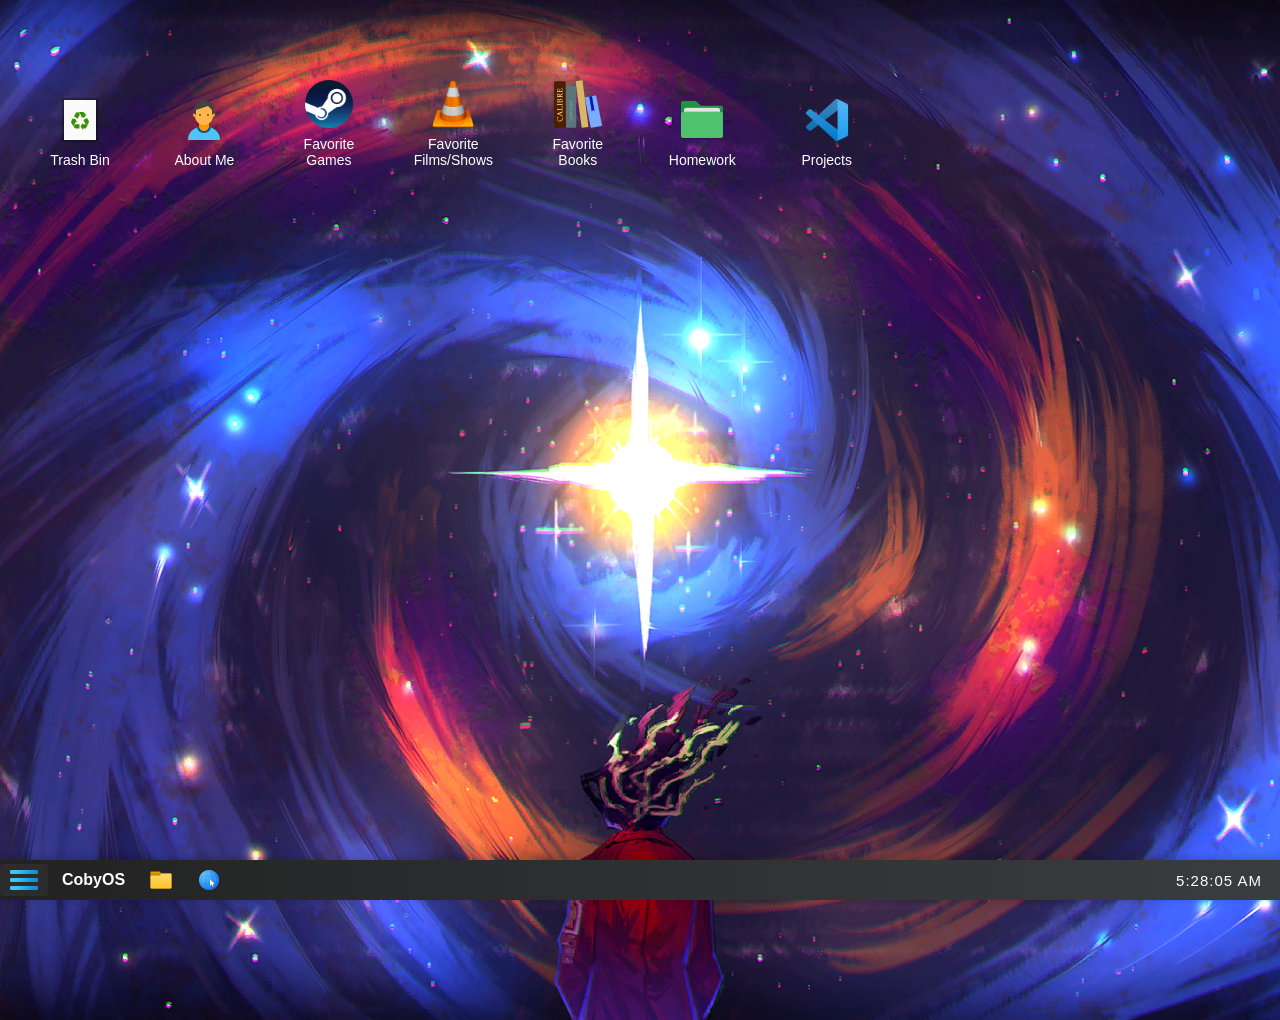
==== index.html @ eeb23872 "Added more text, and the ability to make new windows from text in the existing windows for showing s" ====
<!DOCTYPE html>
<html lang="en">
    <head>
        <meta charset="UTF-8">
        <title>CobyOS - All About Me</title>
        <link rel="stylesheet" href="style.css">
    </head>
    <body>
        <div id="taskbar">
            <div class="taskbar-left">
                <button class="menu-btn" title="Menu">
                    <img src="images/menu.png" alt="Menu" style="vertical-align:middle;">
                </button>
                <span class="taskbar-title">CobyOS</span>
                <span class="taskbar-icon" title="Files">
                    <img src="images/folder-invoices.png" alt="Files">
                </span>
                <span class="taskbar-icon" title="Browser">
                    <img src="images/internet.png" alt="Browser">
                </span>
            </div>
            <div class="taskbar-right">
                <span id="clock"></span>
            </div>
        </div>

        <div id="desktop">

            <!-- DESKTOP APPS/ICONS  -->
            <div id="desktop-icons">

                <div class="desktop-icon" data-app="trashBin">
                    <img src="images/appIcons/trash.svg" alt="Trash Bin">
                    <span>Trash Bin</span>
                </div>
                
                <div class="desktop-icon" data-app="aboutMe">
                    <img src="images/appIcons/user.png" alt="About Me">
                    <span>About Me</span>
                </div>

                <div class="desktop-icon" data-app="favoriteGames">
                    <img src="images/appIcons/steam.png" alt="Favorite Games">
                    <span>Favorite Games</span>
                </div>

                <div class="desktop-icon" data-app="favoriteFilms">
                    <img src="images/appIcons/vlc.png" alt="Favorite Films">
                    <span>Favorite Films/Shows</span>
                </div>

                <div class="desktop-icon" data-app="favoriteBooks">
                    <img src="images/appIcons/calibre.svg" alt="Favorite Books">
                    <span>Favorite Books</span>
                </div>

                <div class="desktop-icon" data-app="homework">
                    <img src="images/appIcons/folder.png" alt="Homework">
                    <span>Homework</span>
                </div>

                <div class="desktop-icon" data-app="projects">
                    <img src="images/appIcons/vscode.png" alt="Projects">
                    <span>Projects</span>
                </div>
            </div>

            <!-- WINDOWS OPENED BY APPS -->
            <div class="windows-container">
                <div class="window" id="aboutMeWindow" style="display:none;">
                    <div class="window-title">About Me <button class="window-close" title="Close">&times;</button></div>
                    <div class="window-content"> 
                        <h2>Coby</h2>
                        <p>Hello everyone, my name is Coby, and this is a website I made that is styled      like an operating system.</p>
                        <ul>
                            <li>Hobbies: Gaming, Reading, Anime, Programming, making stuff</li>
                            <li>I am majoring in computer engineering. I hope to work on VLSI system architecture</li>
                            <li>Fun Fact: I love playing fighting games</li>
                        </ul>
                    </div>
                </div>

                <div class="window" id="favoriteGamesWindow" style="display:none;">
                    <div class="window-title">Favorite Games <button class="window-close" title="Close">&times;</button></div>
                    <div class="window-content">
                        <h2>Games</h2>
                        <p>I enjoy playing a variety of video games across different genres. My favorite genre</p>
                        <ul>
                            <li><span class="popup-link" data-window="persona">Persona 5 Royal</span></li>
                            <li><span class="popup-link" data-window="pikmin">Pikmin</span></li>
                            <li><span class="popup-link" data-window="smash">Super Smash Bros. Ultimate</span></li>
                            <li><span class="popup-link" data-window="limbus">Limbus Company</span></li>
                            <li><span class="popup-link" data-window="guiltyGear">Guilty Gear -Strive- </span></li>
                            <li><span class="popup-link" data-window="terraria">Terraria</span></li>
                            <li><span class="popup-link" data-window="slay">Slay the Princess</span></li>
                            <li><span class="popup-link" data-window="danganronpa">Danganronpa</span></li>
                            <li><span class="popup-link" data-window="risk">Risk of Rain</span></li>
                            <li><span class="popup-link" data-window="fireEmblem">Fire Emblem: Awakening</span></   li>
                        </ul>
                    </div>
                </div>

                <div class="window" id="favoriteBooksWindow" style="display:none;">
                    <div class="window-title">Favorite Books <button class="window-close" title="Close">&times;</button></div>
                    <div class="window-content">
                        <h2>Books</h2>
                        <p>I like to read classical literature and Japanese light novels (English translated).</p>
                        <ul>
                            <li>No Longer Human by Osamu Dazai</li>
                            <li>The Metamorphosis by Franz Kafka</li>
                            <li>Wuthering Heights by Emily Bronte</li>
                            <li>The Evolution of Calpurnia Tate</li>
                            <li>The Melancholy of Haruhi Suzumiya </li>
                            <li>Sherlock Holmes by Sir Conan Arthur Doyle</li>
                        </ul>
                    </div>
                </div>

                <div class="window" id="favoriteFilmsWindow" style="display:none;">
                    <div class="window-title">Favorite Films/Shows <button class="window-close" title="Close">&times;</button></div>
                    <div class="window-content">
                        <h2>Films/Shows</h2>

                        <h3>Anime</h3>
                        <ul>
                            <li><span class="popup-link" data-window="nisekoi">Nisekoi: False Love</span></li>
                            <li><span class="popup-link" data-window="codeGeass">Code Geass</span></li>
                            <li><span class="popup-link" data-window="silentVoice">A Silent Voice</span></li>
                            <li><span class="popup-link" data-window="haruhi">The Melancholy of Haruhi Suzumiya</span></li>
                            <li><span class="popup-link" data-window="march">March comes in like a lion</span></li>
                            <li><span class="popup-link" data-window="mobPsycho">Mob Psycho 100</span></li>
                            <li><span class="popup-link" data-window="attackOnTitan">Attack on Titan</span></li>
                            <li><span class="popup-link" data-window="saikiK">The Disastrous Life of Saiki K.</span></li>
                            <li><span class="popup-link" data-window="steinsGate">Steins;Gate</span></li>
                        </ul>

                        <h3>Shows</h3>
                        <ul>
                            <li><span class="popup-link" data-window="breakingBad">Breaking Bad</span></li>
                            <li><span class="popup-link" data-window="betterCallSaul">Better Call Saul</span></li>
                            <li><span class="popup-link" data-window="ninjago">Ninjago</span></li>
                        </ul>

                        <h3>Movies</h3>
                        <ul>
                            <li><span class="popup-link" data-window="backToTheFuture">Back to the Future</span></li>
                            <li><span class="popup-link" data-window="theTrumanShow">The Truman Show</span></li>
                            <li><span class="popup-link" data-window="oldboy">Oldboy</span></li>
                            <li><span class="popup-link" data-window="ipMan">Ip Man</span></li>
                            <li><span class="popup-link" data-window="whiplash">Whiplash</span></li>
                            <li><span class="popup-link" data-window="superman2025">Superman (2025)</span></li>
                            <li><span class="popup-link" data-window="theBatman2022">The Batman (2022)</span></li>
                            <li><span class="popup-link" data-window="theLEGOmovie">The LEGO Movie</span></li>
                            <li><span class="popup-link" data-window="everythingEverywhere">Everything, Everywhere, All At Once</span></li>
                        </ul>



                    </div>
                </div>

                <div class="window" id="homeworkWindow" style="display:none;">
                    <div class="window-title">Homework <button class="window-close" title="Close">&times;</button></div>
                    <div class="window-content">
                        <h2>Competitions</h2>
                        <ul>
                            <h3>SkillsUSA</h3>
                            <li>Engineering Technology Design </li>
                            <li>Programming</li>
                            <li>Emblem Ceremony</li>
                    
                            <h3>Business Professionals of America</h3>
                            <li>Network Design Team</li>
                        </ul>
                </div>
            </div>

            <!-- REFERENCE WINDOWS - WINDOW IN WINDOWS -------- -->

            </div>

            <div id="referenceWindows">
                <div class="window" id="persona" style="display:none;">
                    <div class="window-title">Persona 5 Royal <button class="window-close" title="Close">&times;</button></div>
                    <div class="window-content">
                        <img src="images/references/games/persona.gif" alt="Persona 5 Royal" style="width:100%;">
                        <!-- Or embed a video: -->
                        <!-- <iframe width="100%" height="250" src="https://www.youtube.com/embed/2uq34TeWEdQ" frameborder="0" allowfullscreen></iframe> -->
            </div>

        <script src="script.js"></script>
    </body>
</html>
---- style.css ----
body {
    margin: 0;
    background: #222;
    font-family: 'Segoe UI', Tahoma, Geneva, Verdana, sans-serif;
}

#taskbar {
    background: linear-gradient(90deg, #222 0%, #3a3d40 100%);
    color: #fff;
    position: fixed;
    bottom: 0;
    left: 0;
    right: 0;
    height: 40px;
    display: flex;
    justify-content: space-between;
    align-items: center;
    box-shadow: 0 -2px 8px rgba(0,0,0,0.2);
    z-index: 2000;
    font-family: 'Segoe UI', Tahoma, Geneva, Verdana, sans-serif;
}

.taskbar-left {
    display: flex;
    align-items: center;
    gap: 8px;
    height: 100%;
}

.menu-btn {
    background: #2c2c2c;
    border: none;
    border-radius: 4px;
    padding: 4px 8px;
    margin-right: 6px;
    cursor: pointer;
    transition: background 0.2s;
    height: 32px;
    display: flex;
    align-items: center;
}
.menu-btn:hover {
    background: #444;
}

.taskbar-title {
    font-weight: bold;
    font-size: 16px;
    margin-right: 12px;
}

.taskbar-icon {
    display: flex;
    align-items: center;
    margin-right: 8px;
    cursor: pointer;
    border-radius: 4px;
    padding: 2px 4px;
    transition: background 0.2s;
}
.taskbar-icon:hover {
    background: #444;
}

.taskbar-right {
    margin-right: 18px;
    font-size: 15px;
    letter-spacing: 1px;
}

#desktop {
    position: relative;
    padding: 60px 20px 60px 20px;
    min-height: 100vh;
    background: url('images/wallpaper.png') center center/cover no-repeat, linear-gradient(135deg, #3a3d40 0%, #232526 100%);
}

.desktop-icon {
    display: inline-block;
    text-align: center;
    width: 80px;
    margin: 20px;
    cursor: pointer;
}

.desktop-icon img {
    width: 48px;
    height: 48px;
}

.desktop-icon span {
    color: #fff;
    font-size: 14px;
    margin-top: 4px;
    display: block;
}

.window {
    position: absolute;
    top: 120px;
    left: 120px;
    background: #fff;
    border-radius: 8px;
    box-shadow: 0 4px 16px rgba(0,0,0,0.2);
    width: 400px;
    overflow: hidden;
    z-index: 10;
}

.window-title {
    background: #f6fa17;
    color: #1a1919;
    padding: 10px;
    font-weight: bold;
    cursor: move;
    user-select: none;
    display: flex;
    justify-content: space-between;
    align-items: center;
}

.window-close {
    background: transparent;
    border: none;
    color: #fff;
    font-size: 20px;
    cursor: pointer;
    margin-left: 10px;
    font-weight: bold;
    transition: color 0.2s;
}
.window-close:hover {
    color: #ff4c4c;
}

.window-content {
    padding: 20px;
}

.link-text, .popup-link {
  color: #000000;
  cursor: pointer;
}
.link-text:hover, .popup-link:hover {
  color: #0078d7;
}
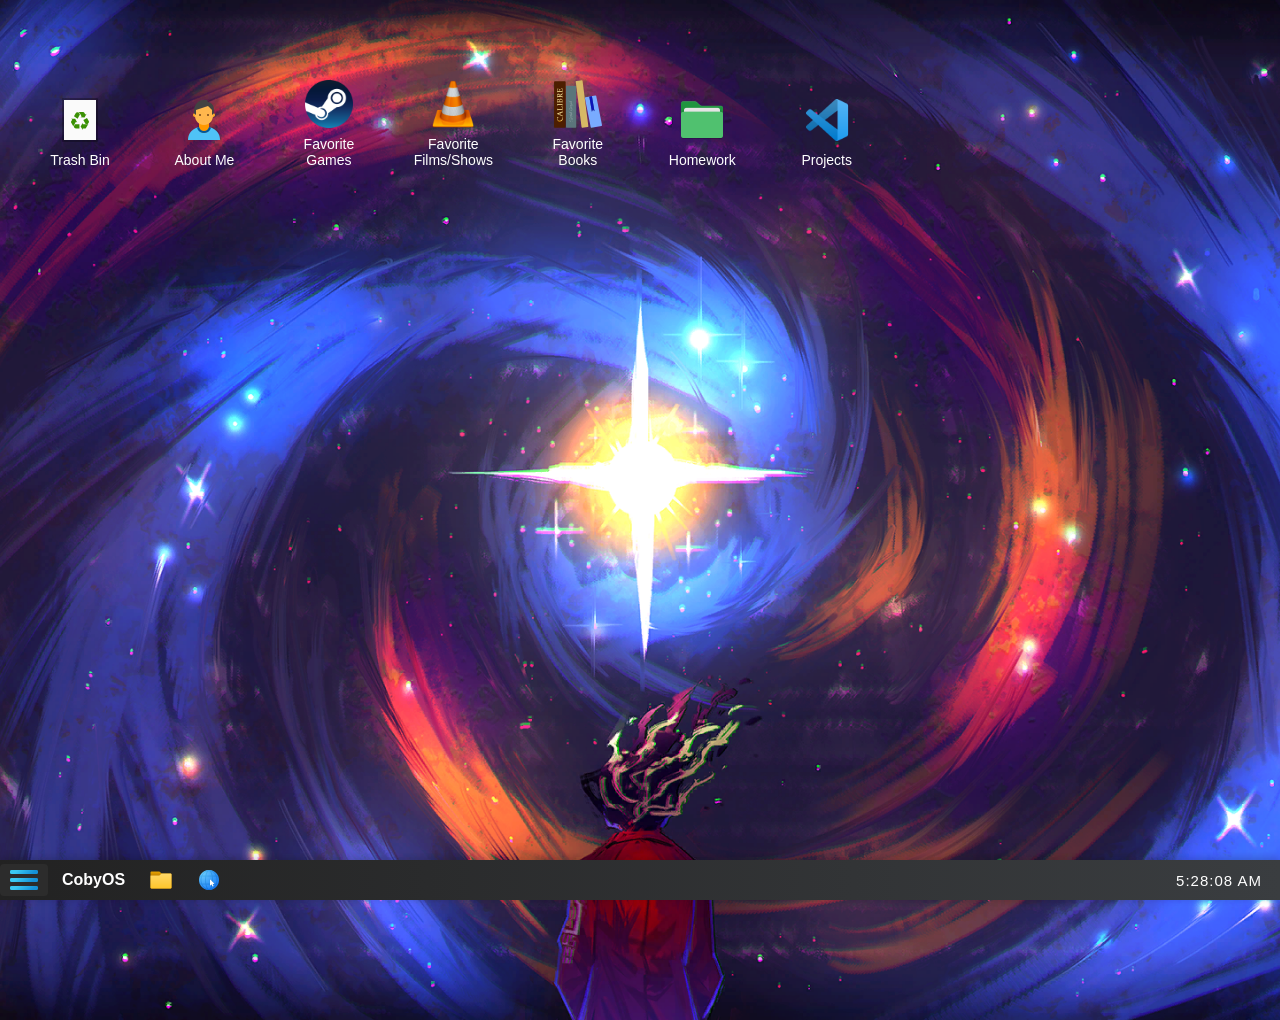
==== commit eb8062eb: "Added preview ability" ====
--- a/index.html
+++ b/index.html
@@ -1,193 +1,197 @@
-<!DOCTYPE html>
-<html lang="en">
-    <head>
-        <meta charset="UTF-8">
-        <title>CobyOS - All About Me</title>
-        <link rel="stylesheet" href="style.css">
-    </head>
-    <body>
-        <div id="taskbar">
-            <div class="taskbar-left">
-                <button class="menu-btn" title="Menu">
-                    <img src="images/menu.png" alt="Menu" style="vertical-align:middle;">
-                </button>
-                <span class="taskbar-title">CobyOS</span>
-                <span class="taskbar-icon" title="Files">
-                    <img src="images/folder-invoices.png" alt="Files">
-                </span>
-                <span class="taskbar-icon" title="Browser">
-                    <img src="images/internet.png" alt="Browser">
-                </span>
-            </div>
-            <div class="taskbar-right">
-                <span id="clock"></span>
-            </div>
-        </div>
-
-        <div id="desktop">
-
-            <!-- DESKTOP APPS/ICONS  -->
-            <div id="desktop-icons">
-
-                <div class="desktop-icon" data-app="trashBin">
-                    <img src="images/appIcons/trash.svg" alt="Trash Bin">
-                    <span>Trash Bin</span>
+    <!DOCTYPE html>
+    <html lang="en">
+        <head>
+            <meta charset="UTF-8">
+            <title>CobyOS - All About Me</title>
+            <link rel="stylesheet" href="style.css">
+        </head>
+        <body>
+            <div id="taskbar">
+                <div class="taskbar-left">
+                    <button class="menu-btn" title="Menu">
+                        <img src="images/appIcons/menu.png" alt="Menu" style="vertical-align:middle;">
+                    </button>
+                    <span class="taskbar-title">CobyOS</span>
+                    <span class="taskbar-icon" title="Files">
+                        <img src="images/appIcons/folder-invoices.png" alt="Files">
+                    </span>
+                    <span class="taskbar-icon" title="Browser">
+                        <img src="images/appIcons/internet.png" alt="Browser">
+                    </span>
                 </div>
-                
-                <div class="desktop-icon" data-app="aboutMe">
-                    <img src="images/appIcons/user.png" alt="About Me">
-                    <span>About Me</span>
-                </div>
-
-                <div class="desktop-icon" data-app="favoriteGames">
-                    <img src="images/appIcons/steam.png" alt="Favorite Games">
-                    <span>Favorite Games</span>
-                </div>
-
-                <div class="desktop-icon" data-app="favoriteFilms">
-                    <img src="images/appIcons/vlc.png" alt="Favorite Films">
-                    <span>Favorite Films/Shows</span>
-                </div>
-
-                <div class="desktop-icon" data-app="favoriteBooks">
-                    <img src="images/appIcons/calibre.svg" alt="Favorite Books">
-                    <span>Favorite Books</span>
-                </div>
-
-                <div class="desktop-icon" data-app="homework">
-                    <img src="images/appIcons/folder.png" alt="Homework">
-                    <span>Homework</span>
-                </div>
-
-                <div class="desktop-icon" data-app="projects">
-                    <img src="images/appIcons/vscode.png" alt="Projects">
-                    <span>Projects</span>
+                <div class="taskbar-right">
+                    <span id="clock"></span>
                 </div>
             </div>
 
-            <!-- WINDOWS OPENED BY APPS -->
-            <div class="windows-container">
-                <div class="window" id="aboutMeWindow" style="display:none;">
-                    <div class="window-title">About Me <button class="window-close" title="Close">&times;</button></div>
-                    <div class="window-content"> 
-                        <h2>Coby</h2>
-                        <p>Hello everyone, my name is Coby, and this is a website I made that is styled      like an operating system.</p>
-                        <ul>
-                            <li>Hobbies: Gaming, Reading, Anime, Programming, making stuff</li>
-                            <li>I am majoring in computer engineering. I hope to work on VLSI system architecture</li>
-                            <li>Fun Fact: I love playing fighting games</li>
-                        </ul>
+            <div id="desktop">
+
+                <!-- DESKTOP APPS/ICONS  -->
+                <div id="desktop-icons">
+
+                    <div class="desktop-icon" data-app="trashBin">
+                        <img src="images/appIcons/trash.svg" alt="Trash Bin">
+                        <span>Trash Bin</span>
+                    </div>
+                    
+                    <div class="desktop-icon" data-app="aboutMe">
+                        <img src="images/appIcons/user.png" alt="About Me">
+                        <span>About Me</span>
+                    </div>
+
+                    <div class="desktop-icon" data-app="favoriteGames">
+                        <img src="images/appIcons/steam.png" alt="Favorite Games">
+                        <span>Favorite Games</span>
+                    </div>
+
+                    <div class="desktop-icon" data-app="favoriteFilms">
+                        <img src="images/appIcons/vlc.png" alt="Favorite Films">
+                        <span>Favorite Films/Shows</span>
+                    </div>
+
+                    <div class="desktop-icon" data-app="favoriteBooks">
+                        <img src="images/appIcons/calibre.svg" alt="Favorite Books">
+                        <span>Favorite Books</span>
+                    </div>
+
+                    <div class="desktop-icon" data-app="homework">
+                        <img src="images/appIcons/folder.png" alt="Homework">
+                        <span>Homework</span>
+                    </div>
+
+                    <div class="desktop-icon" data-app="projects">
+                        <img src="images/appIcons/vscode.png" alt="Projects">
+                        <span>Projects</span>
                     </div>
                 </div>
 
-                <div class="window" id="favoriteGamesWindow" style="display:none;">
-                    <div class="window-title">Favorite Games <button class="window-close" title="Close">&times;</button></div>
-                    <div class="window-content">
-                        <h2>Games</h2>
-                        <p>I enjoy playing a variety of video games across different genres. My favorite genre</p>
-                        <ul>
-                            <li><span class="popup-link" data-window="persona">Persona 5 Royal</span></li>
-                            <li><span class="popup-link" data-window="pikmin">Pikmin</span></li>
-                            <li><span class="popup-link" data-window="smash">Super Smash Bros. Ultimate</span></li>
-                            <li><span class="popup-link" data-window="limbus">Limbus Company</span></li>
-                            <li><span class="popup-link" data-window="guiltyGear">Guilty Gear -Strive- </span></li>
-                            <li><span class="popup-link" data-window="terraria">Terraria</span></li>
-                            <li><span class="popup-link" data-window="slay">Slay the Princess</span></li>
-                            <li><span class="popup-link" data-window="danganronpa">Danganronpa</span></li>
-                            <li><span class="popup-link" data-window="risk">Risk of Rain</span></li>
-                            <li><span class="popup-link" data-window="fireEmblem">Fire Emblem: Awakening</span></   li>
-                        </ul>
+                <!-- WINDOWS OPENED BY APPS -->
+                <div class="windows-container">
+                    <div class="window" id="aboutMeWindow" style="display:none;">
+                        <div class="window-title">About Me <button class="window-close" title="Close">&times;</button></div>
+                        <div class="window-content"> 
+                            <h2>Coby</h2>
+                            <p>Hello everyone, my name is Coby, and this is a website I made that is styled like an operating system.</p>
+                            <ul>
+                                <li>Hobbies: Gaming, reading, anime, programming, drawing, learning new things</li>
+                                <li>I am majoring in computer engineering. I hope to work on VLSI system architecture</li>
+                                <li>Fun Fact: I love playing fighting games</li>
+                            </ul>
+                        </div>
+                    </div>
+
+                    <div class="window" id="favoriteGamesWindow" style="display:none;">
+                        <div class="window-title">Favorite Games <button class="window-close" title="Close">&times;</button></div>
+                        <div class="window-content">
+                            <h2>Games</h2>
+                            <p>I enjoy playing a variety of video games across different genres. My favorite type of games are fighting games.</p>
+                            <ul>
+                                <li><span class="preview-link" data-preview="images/references/persona.gif">Persona 5 Royal</span></li>
+                                <li><span class="preview-link" data-preview="images/references/pikmin.png">Pikmin</span></li>
+                                <li><span class="preview-link" data-preview="images/references/smash.png">Super Smash Bros. Ultimate</span></li>
+                                <li><span class="preview-link" data-preview="images/references/limbus.gif">Limbus Company</span></li>
+                                <li><span class="preview-link" data-preview="images/references/guiltygear.png">Guilty Gear -Strive- </span></li>
+                                <li><span class="preview-link" data-preview="images/references/terraria.png">Terraria</span></li>
+                                <li><span class="preview-link" data-preview="images/references/slay.png">Slay the Princess</span></li>
+                                <li><span class="preview-link" data-preview="images/references/danganronpa.png">Danganronpa</span></li>
+                                <li><span class="preview-link" data-preview="images/references/riskofrain.png">Risk of Rain</span></li>
+                                <li><span class="preview-link" data-preview="images/references/fireemblem.png">Fire Emblem: Awakening</span></li>
+                            </ul>
+                        </div>
+                    </div>
+                    <!-- Preview box for Persona 5 Royal (shown on hover) -->
+                    <div id="previewBox" style="display:none; position:absolute; z-index:9999; pointer-events:none;">
+                    <img id="previewImg" src="" alt="Preview" style="max-width:220px; max-height:220px;">
+                    </div>
+
+                    <div class="window" id="favoriteBooksWindow" style="display:none;">
+                        <div class="window-title">Favorite Books <button class="window-close" title="Close">&times;</button></div>
+                        <div class="window-content">
+                            <h2>Books</h2>
+                            <p>I like to read classical literature and Japanese light novels (English translated).</p>
+                            <ul>
+                                <li>No Longer Human by Osamu Dazai</li>
+                                <li>The Metamorphosis by Franz Kafka</li>
+                                <li>Wuthering Heights by Emily Bronte</li>
+                                <li>The Evolution of Calpurnia Tate</li>
+                                <li>The Melancholy of Haruhi Suzumiya </li>
+                                <li>Sherlock Holmes by Sir Conan Arthur Doyle</li>
+                            </ul>
+                        </div>
+                    </div>
+
+                    <div class="window" id="favoriteFilmsWindow" style="display:none;">
+                        <div class="window-title">Favorite Films/Shows <button class="window-close" title="Close">&times;</button></div>
+                        <div class="window-content">
+                            <h2>Films/Shows</h2>
+
+                            <h3>Anime</h3>
+                            <ul>
+                                <li><span class="preview-link" data-preview="images/reference/nisekoi.png">Nisekoi: False Love</span></li>
+                                <li><span class="preview-link" data-preview="images/reference/codeGeass.png">Code Geass</span></li>
+                                <li><span class="preview-link" data-preview="images/reference/silentVoice.png">A Silent Voice</span></li>
+                                <li><span class="preview-link" data-preview="images/reference/haruhi.png">The Melancholy of Haruhi Suzumiya</span></li>
+                                <li><span class="preview-link" data-preview="images/reference/march.png">March comes in like a lion</span></li>
+                                <li><span class="preview-link" data-preview="images/reference/mobPsycho.png">Mob Psycho 100</span></li>
+                                <li><span class="preview-link" data-preview="images/reference/aot.png">Attack on Titan</span></li>
+                                <li><span class="preview-link" data-preview="images/reference/saiki.png">The Disastrous Life of Saiki K.</span></li>
+                                <li><span class="preview-link" data-preview="images/reference/steins.png">Steins;Gate</span></li>
+                            </ul>
+
+                            <h3>Shows</h3>
+                            <ul>
+                                <li><span class="preview-link" data-preview="breakingBad">Breaking Bad</span></li>
+                                <li><span class="preview-link" data-preview="betterCallSaul">Better Call Saul</span></li>
+                                <li><span class="preview-link" data-preview="ninjago">Ninjago</span></li>
+                            </ul>
+
+                            <h3>Movies</h3>
+                            <ul>
+                                <li><span class="preview-link" data-preview="backToTheFuture">Back to the Future</span></li>
+                                <li><span class="preview-link" data-preview="theTrumanShow">The Truman Show</span></li>
+                                <li><span class="preview-link" data-preview="oldboy">Oldboy</span></li>
+                                <li><span class="preview-link" data-preview="ipMan">Ip Man</span></li>
+                                <li><span class="preview-link" data-preview="whiplash">Whiplash</span></li>
+                                <li><span class="preview-link" data-preview="superman2025">Superman (2025)</span></li>
+                                <li><span class="preview-link" data-preview="theBatman2022">The Batman (2022)</span></li>
+                                <li><span class="preview-link" data-preview="theLEGOmovie">The LEGO Movie</span></li>
+                                <li><span class="preview-link" data-preview="everythingEverywhere">Everything, Everywhere, All At Once</span></li>
+                            </ul>
+
+
+
+                        </div>
+                    </div>
+
+                    <div class="window" id="homeworkWindow" style="display:none;">
+                        <div class="window-title">Homework <button class="window-close" title="Close">&times;</button></div>
+                        <div class="window-content">
+                            <h2>Competitions</h2>
+                            <ul>
+                                <h3>SkillsUSA</h3>
+                                <li>Engineering Technology Design </li>
+                                <li>Programming</li>
+                                <li>Emblem Ceremony</li>
+                        
+                                <h3>Business Professionals of America</h3>
+                                <li>Network Design Team</li>
+                            </ul>
                     </div>
                 </div>
 
-                <div class="window" id="favoriteBooksWindow" style="display:none;">
-                    <div class="window-title">Favorite Books <button class="window-close" title="Close">&times;</button></div>
-                    <div class="window-content">
-                        <h2>Books</h2>
-                        <p>I like to read classical literature and Japanese light novels (English translated).</p>
-                        <ul>
-                            <li>No Longer Human by Osamu Dazai</li>
-                            <li>The Metamorphosis by Franz Kafka</li>
-                            <li>Wuthering Heights by Emily Bronte</li>
-                            <li>The Evolution of Calpurnia Tate</li>
-                            <li>The Melancholy of Haruhi Suzumiya </li>
-                            <li>Sherlock Holmes by Sir Conan Arthur Doyle</li>
-                        </ul>
-                    </div>
+                <!-- REFERENCE WINDOWS - WINDOW IN WINDOWS -------- -->
+
                 </div>
 
-                <div class="window" id="favoriteFilmsWindow" style="display:none;">
-                    <div class="window-title">Favorite Films/Shows <button class="window-close" title="Close">&times;</button></div>
-                    <div class="window-content">
-                        <h2>Films/Shows</h2>
-
-                        <h3>Anime</h3>
-                        <ul>
-                            <li><span class="popup-link" data-window="nisekoi">Nisekoi: False Love</span></li>
-                            <li><span class="popup-link" data-window="codeGeass">Code Geass</span></li>
-                            <li><span class="popup-link" data-window="silentVoice">A Silent Voice</span></li>
-                            <li><span class="popup-link" data-window="haruhi">The Melancholy of Haruhi Suzumiya</span></li>
-                            <li><span class="popup-link" data-window="march">March comes in like a lion</span></li>
-                            <li><span class="popup-link" data-window="mobPsycho">Mob Psycho 100</span></li>
-                            <li><span class="popup-link" data-window="attackOnTitan">Attack on Titan</span></li>
-                            <li><span class="popup-link" data-window="saikiK">The Disastrous Life of Saiki K.</span></li>
-                            <li><span class="popup-link" data-window="steinsGate">Steins;Gate</span></li>
-                        </ul>
-
-                        <h3>Shows</h3>
-                        <ul>
-                            <li><span class="popup-link" data-window="breakingBad">Breaking Bad</span></li>
-                            <li><span class="popup-link" data-window="betterCallSaul">Better Call Saul</span></li>
-                            <li><span class="popup-link" data-window="ninjago">Ninjago</span></li>
-                        </ul>
-
-                        <h3>Movies</h3>
-                        <ul>
-                            <li><span class="popup-link" data-window="backToTheFuture">Back to the Future</span></li>
-                            <li><span class="popup-link" data-window="theTrumanShow">The Truman Show</span></li>
-                            <li><span class="popup-link" data-window="oldboy">Oldboy</span></li>
-                            <li><span class="popup-link" data-window="ipMan">Ip Man</span></li>
-                            <li><span class="popup-link" data-window="whiplash">Whiplash</span></li>
-                            <li><span class="popup-link" data-window="superman2025">Superman (2025)</span></li>
-                            <li><span class="popup-link" data-window="theBatman2022">The Batman (2022)</span></li>
-                            <li><span class="popup-link" data-window="theLEGOmovie">The LEGO Movie</span></li>
-                            <li><span class="popup-link" data-window="everythingEverywhere">Everything, Everywhere, All At Once</span></li>
-                        </ul>
-
-
-
-                    </div>
+                <div id="referenceWindows">
+                    <div class="window" id="persona" style="display:none;">
+                        <div class="window-title">Persona 5 Royal <button class="window-close" title="Close">&times;</button></div>
+                        <div class="window-content">
+                            <img src="images/references/games/persona.gif" alt="Persona 5 Royal" style="width:100%;">
+                            <!-- Or embed a video: -->
+                            <!-- <iframe width="100%" height="250" src="https://www.youtube.com/embed/2uq34TeWEdQ" frameborder="0" allowfullscreen></iframe> -->
                 </div>
 
-                <div class="window" id="homeworkWindow" style="display:none;">
-                    <div class="window-title">Homework <button class="window-close" title="Close">&times;</button></div>
-                    <div class="window-content">
-                        <h2>Competitions</h2>
-                        <ul>
-                            <h3>SkillsUSA</h3>
-                            <li>Engineering Technology Design </li>
-                            <li>Programming</li>
-                            <li>Emblem Ceremony</li>
-                    
-                            <h3>Business Professionals of America</h3>
-                            <li>Network Design Team</li>
-                        </ul>
-                </div>
-            </div>
-
-            <!-- REFERENCE WINDOWS - WINDOW IN WINDOWS -------- -->
-
-            </div>
-
-            <div id="referenceWindows">
-                <div class="window" id="persona" style="display:none;">
-                    <div class="window-title">Persona 5 Royal <button class="window-close" title="Close">&times;</button></div>
-                    <div class="window-content">
-                        <img src="images/references/games/persona.gif" alt="Persona 5 Royal" style="width:100%;">
-                        <!-- Or embed a video: -->
-                        <!-- <iframe width="100%" height="250" src="https://www.youtube.com/embed/2uq34TeWEdQ" frameborder="0" allowfullscreen></iframe> -->
-            </div>
-
-        <script src="script.js"></script>
-    </body>
-</html>+            <script src="script.js"></script>
+        </body>
+    </html>
--- a/style.css
+++ b/style.css
@@ -143,4 +143,23 @@
 }
 .link-text:hover, .popup-link:hover {
   color: #0078d7;
+}
+
+.preview-link {
+  color: #000000;
+  cursor: pointer;
+}
+.preview-link:hover {
+  color: #0078d7;
+}
+
+#previewBox {
+  display: none;
+  position: absolute;
+  z-index: 9999;
+  pointer-events: none;
+  background: rgba(255,255,255,0.95);
+  border-radius: 8px;
+  box-shadow: 0 2px 8px rgba(0,0,0,0.2);
+  padding: 8px;
 }
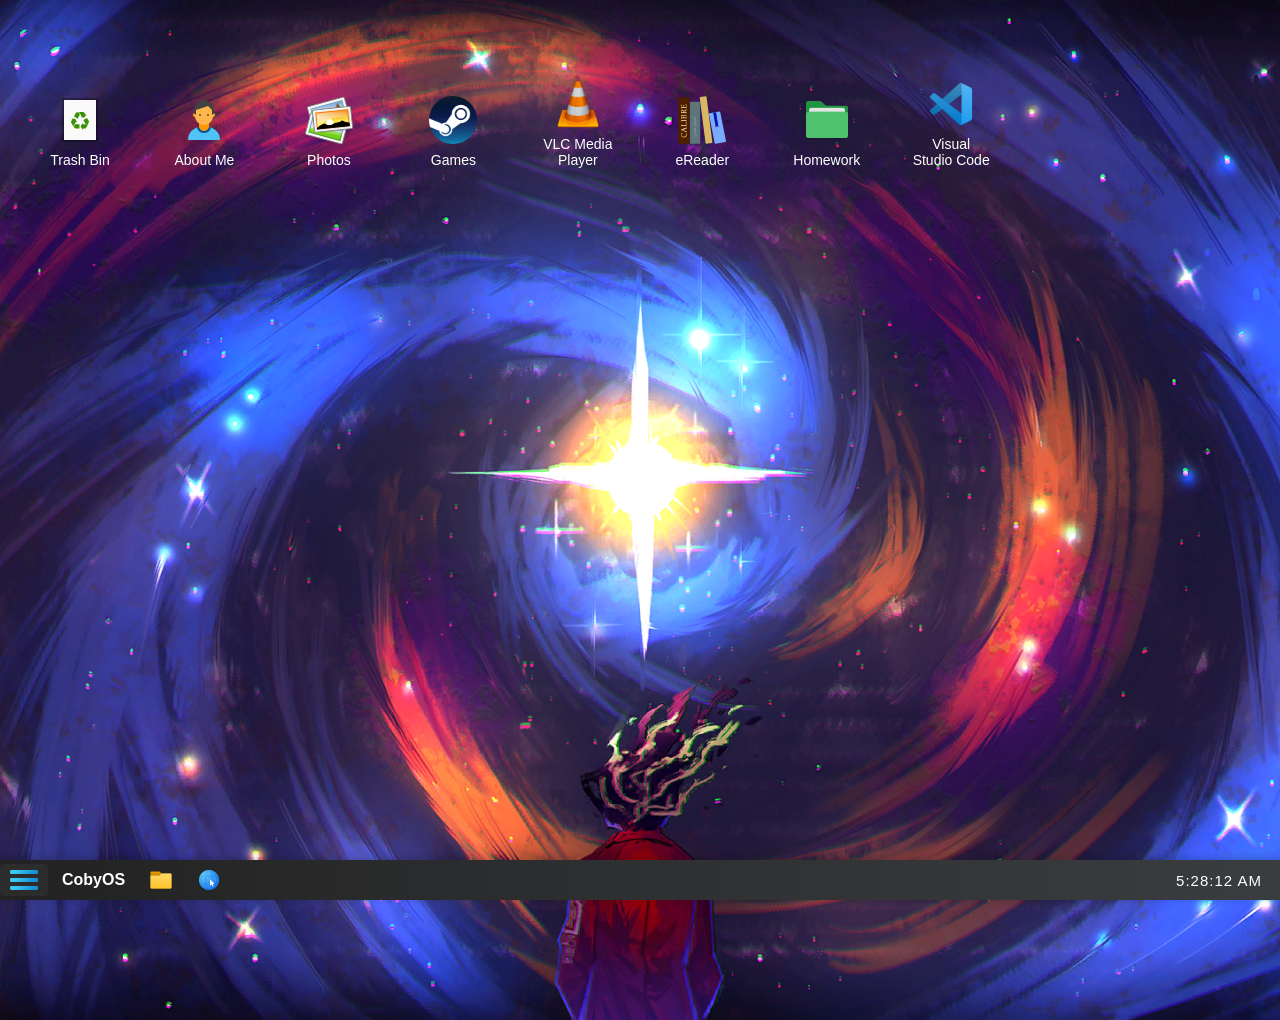
==== commit 4f18c2f9: "Added more iamges and previews" ====
--- a/index.html
+++ b/index.html
@@ -1,4 +1,4 @@
-    <!DOCTYPE html>
+<!DOCTYPE html>
     <html lang="en">
         <head>
             <meta charset="UTF-8">
@@ -39,19 +39,24 @@
                         <span>About Me</span>
                     </div>
 
+                    <div class="desktop-icon" data-app="photos">
+                        <img src="images/appIcons/photos.png" alt="Photos">
+                        <span>Photos</span>
+                    </div>
+
                     <div class="desktop-icon" data-app="favoriteGames">
                         <img src="images/appIcons/steam.png" alt="Favorite Games">
-                        <span>Favorite Games</span>
+                        <span>Games</span>
                     </div>
 
                     <div class="desktop-icon" data-app="favoriteFilms">
                         <img src="images/appIcons/vlc.png" alt="Favorite Films">
-                        <span>Favorite Films/Shows</span>
+                        <span>VLC Media Player</span>
                     </div>
 
                     <div class="desktop-icon" data-app="favoriteBooks">
                         <img src="images/appIcons/calibre.svg" alt="Favorite Books">
-                        <span>Favorite Books</span>
+                        <span>eReader</span>
                     </div>
 
                     <div class="desktop-icon" data-app="homework">
@@ -60,8 +65,8 @@
                     </div>
 
                     <div class="desktop-icon" data-app="projects">
-                        <img src="images/appIcons/vscode.png" alt="Projects">
-                        <span>Projects</span>
+                        <img src="images/appIcons/vscode.png" alt="Visual Studio Code">
+                        <span>Visual Studio Code</span>
                     </div>
                 </div>
 
@@ -74,28 +79,50 @@
                             <p>Hello everyone, my name is Coby, and this is a website I made that is styled like an operating system.</p>
                             <ul>
                                 <li>Hobbies: Gaming, reading, anime, programming, drawing, learning new things</li>
-                                <li>I am majoring in computer engineering. I hope to work on VLSI system architecture</li>
+                                <li>I am majoring in computer engineering. I hope to become a VLSI engineer to optimize hardware for performance and efficiency.</li>
                                 <li>Fun Fact: I love playing fighting games</li>
                             </ul>
                         </div>
                     </div>
 
+                    <div class="window" id="photosWindow" style="display:none;">
+                        <div class="window-title">Photos <button class="window-close" title="Close">&times;</button></div>
+                        <div class="window-content"> 
+                            <h2>Photos</h2>
+                            <p>This is a collection of my favorite photos.</p>
+                            <ul>
+                                <img src="images\gallery\1.png" alt="Photo 1">
+                                <li><img src="images/references/photo2.jpg" alt="Photo 2"></li>
+                                <li><img src="images/references/photo3.jpg" alt="Photo 3"></li>
+                                <li><img src="images/references/photo4.jpg" alt="Photo 4"></li>
+                                <li><img src="images/references/photo5.jpg" alt="Photo 5"></li>
+                            </ul>
+                        </div>
+                    </div>
+
                     <div class="window" id="favoriteGamesWindow" style="display:none;">
-                        <div class="window-title">Favorite Games <button class="window-close" title="Close">&times;</button></div>
-                        <div class="window-content">
-                            <h2>Games</h2>
+                        <div class="window-title">Games <button class="window-close" title="Close">&times;</button></div>
+                        <div class="window-content">
+                            <h2>Favorite Games</h2>
                             <p>I enjoy playing a variety of video games across different genres. My favorite type of games are fighting games.</p>
                             <ul>
                                 <li><span class="preview-link" data-preview="images/references/persona.gif">Persona 5 Royal</span></li>
                                 <li><span class="preview-link" data-preview="images/references/pikmin.png">Pikmin</span></li>
                                 <li><span class="preview-link" data-preview="images/references/smash.png">Super Smash Bros. Ultimate</span></li>
                                 <li><span class="preview-link" data-preview="images/references/limbus.gif">Limbus Company</span></li>
-                                <li><span class="preview-link" data-preview="images/references/guiltygear.png">Guilty Gear -Strive- </span></li>
-                                <li><span class="preview-link" data-preview="images/references/terraria.png">Terraria</span></li>
-                                <li><span class="preview-link" data-preview="images/references/slay.png">Slay the Princess</span></li>
+                                <li><span class="preview-link" data-preview="images/references/ggst.gif">Guilty Gear -Strive- </span></li>
+                                <li><span class="preview-link" data-preview="images/references/terraria.gif">Terraria</span></li>
                                 <li><span class="preview-link" data-preview="images/references/danganronpa.png">Danganronpa</span></li>
-                                <li><span class="preview-link" data-preview="images/references/riskofrain.png">Risk of Rain</span></li>
-                                <li><span class="preview-link" data-preview="images/references/fireemblem.png">Fire Emblem: Awakening</span></li>
+                                <li><span class="preview-link" data-preview="images/references/riskofrain.gif">Risk of Rain</span></li>
+                                <li><span class="preview-link" data-preview="images/references/FE.png">Fire Emblem: Awakening</span></li>
+                                <li><span class="preview-link" data-preview="images/references/hitman.png">Hitman</span></li>
+                            </ul>
+                            <h2>Other Games</h2>
+                            <ul>
+                                <li><span class="preview-link" data-preview="images/references/valorant.png">Valorant</span></li>
+                                <li><span class="preview-link" data-preview="images/references/mh.png">Monster Hunter</span></li>
+                                <li><span class="preview-link" data-preview="images/references/yugioh.png">Yu-gi-oh!</span></li>
+                                <li><span class="preview-link" data-preview="images/references/peggle.gif">Peggle</span></li>
                             </ul>
                         </div>
                     </div>
@@ -105,7 +132,7 @@
                     </div>
 
                     <div class="window" id="favoriteBooksWindow" style="display:none;">
-                        <div class="window-title">Favorite Books <button class="window-close" title="Close">&times;</button></div>
+                        <div class="window-title">Calibre eReader <button class="window-close" title="Close">&times;</button></div>
                         <div class="window-content">
                             <h2>Books</h2>
                             <p>I like to read classical literature and Japanese light novels (English translated).</p>
@@ -113,17 +140,17 @@
                                 <li>No Longer Human by Osamu Dazai</li>
                                 <li>The Metamorphosis by Franz Kafka</li>
                                 <li>Wuthering Heights by Emily Bronte</li>
-                                <li>The Evolution of Calpurnia Tate</li>
-                                <li>The Melancholy of Haruhi Suzumiya </li>
+                                <li>The Evolution of Calpurnia Tate by Jacqueline Kelly</li>
+                                <li>The Melancholy of Haruhi Suzumiya by Nagaru Tanigawa</li>
                                 <li>Sherlock Holmes by Sir Conan Arthur Doyle</li>
                             </ul>
                         </div>
                     </div>
 
                     <div class="window" id="favoriteFilmsWindow" style="display:none;">
-                        <div class="window-title">Favorite Films/Shows <button class="window-close" title="Close">&times;</button></div>
-                        <div class="window-content">
-                            <h2>Films/Shows</h2>
+                        <div class="window-title">VLC Media Player <button class="window-close" title="Close">&times;</button></div>
+                        <div class="window-content">
+                            <h2>Favorite Films and TV</h2>
 
                             <h3>Anime</h3>
                             <ul>
@@ -140,22 +167,23 @@
 
                             <h3>Shows</h3>
                             <ul>
-                                <li><span class="preview-link" data-preview="breakingBad">Breaking Bad</span></li>
-                                <li><span class="preview-link" data-preview="betterCallSaul">Better Call Saul</span></li>
-                                <li><span class="preview-link" data-preview="ninjago">Ninjago</span></li>
+                                <li><span class="preview-link" data-preview="images/reference/breakingBad.png">Breaking Bad</span></li>
+                                <li><span class="preview-link" data-preview="images/reference/bcs.png">Better Call Saul</span></li>
+                                <li><span class="preview-link" data-preview="images/reference/witcher.png">The Witcher</span></li>
+                                <li><span class="preview-link" data-preview="images/reference/ninjago.png">Ninjago</span></li>
                             </ul>
 
                             <h3>Movies</h3>
                             <ul>
-                                <li><span class="preview-link" data-preview="backToTheFuture">Back to the Future</span></li>
-                                <li><span class="preview-link" data-preview="theTrumanShow">The Truman Show</span></li>
-                                <li><span class="preview-link" data-preview="oldboy">Oldboy</span></li>
-                                <li><span class="preview-link" data-preview="ipMan">Ip Man</span></li>
-                                <li><span class="preview-link" data-preview="whiplash">Whiplash</span></li>
-                                <li><span class="preview-link" data-preview="superman2025">Superman (2025)</span></li>
-                                <li><span class="preview-link" data-preview="theBatman2022">The Batman (2022)</span></li>
-                                <li><span class="preview-link" data-preview="theLEGOmovie">The LEGO Movie</span></li>
-                                <li><span class="preview-link" data-preview="everythingEverywhere">Everything, Everywhere, All At Once</span></li>
+                                <li><span class="preview-link" data-preview="images/reference/backToTheFuture.png   ">Back to the Future</span></li>
+                                <li><span class="preview-link" data-preview="images/reference/trumanShow.png">The Truman Show</span></li>
+                                <li><span class="preview-link" data-preview="images/reference/oldboy.png">Oldboy</span></li>
+                                <li><span class="preview-link" data-preview="images/reference/ipMan.png">Ip Man</span></li>
+                                <li><span class="preview-link" data-preview="images/reference/whiplash.png">Whiplash</span></li>
+                                <li><span class="preview-link" data-preview="images/reference/superman.png">Superman (2025)</span></li>
+                                <li><span class="preview-link" data-preview="images/reference/batman.png">The Batman (2022)</span></li>
+                                <li><span class="preview-link" data-preview="images/reference/theLEGOmovie.png">The LEGO Movie</span></li>
+                                <li><span class="preview-link" data-preview="images/reference/everything.png">Everything, Everywhere, All At Once</span></li>
                             </ul>
 
 
@@ -168,29 +196,58 @@
                         <div class="window-content">
                             <h2>Competitions</h2>
                             <ul>
-                                <h3>SkillsUSA</h3>
-                                <li>Engineering Technology Design </li>
+                                <h3><a href="https://www.skillsusa.org/" class="preview-link" data-preview="images/references/skillsusa.png" target="_blank">SkillsUSA</a></h3>
+                                <li>Engineering Technology Design</li>
                                 <li>Programming</li>
                                 <li>Emblem Ceremony</li>
-                        
-                                <h3>Business Professionals of America</h3>
+                                <h3><a href="https://www.bpa.org/" class="preview-link" data-preview="images/references/bpa.png" target="_blank">Business Professionals of America</a></h3>
                                 <li>Network Design Team</li>
-                            </ul>
-                    </div>
-                </div>
-
+                                <li>Python Programming</li>
+                                <h3>Other</h3>
+                                <li>BEST Robotics</li>
+                                <li>Lockheed Martin CodeQuest</li>
+                                <li>AFA Cyberpatriot</li>
+                            </ul>
+                            <h2>Clubs</h2>
+                            <ul>
+                                
+                                <li>National Honor Society</li>
+                                <li>eSports Club
+                                    <ul>
+                                        <li>Super Smash Bros. Ultimate</li>
+                                        <li>Marvel Rivals</li>
+                                    </ul>
+                                </li>
+
+
+                            </ul>
+                        </div>
+                    </div>
+
+                    <div class="window" id="projectsWindow" style="display:none;">
+                        <div class="window-title">Visual Studio Code <button class="window-close" title="Close">&times;</button></div>
+                        <div class="window-content">
+                            <h2>Projects</h2>
+                            <ul>
+                                <li><a href="doc/electrojan.pdf" target="_blank" class="preview-link" data-preview="images/references/electrojan.png">Electrojan</a></li>
+                                <li><a href="doc/kaiser.pdf" target="_blank" class="preview-link" data-preview="images/references/kaiserPoliceRobot.png">Kaiser Police Robot</a></li>
+                                <li><a href="https://github.com/CobyNguyen/Arduino-UNO-Weather-Monitor" target="_blank"  class="preview-link" data-preview="images/references/arduinoWeatherMonitor.png">Arduino Weather Monitor</a></li>
+                            </ul>
+                        </div>
+                    </div>
+
+
+                </div>
+             
                 <!-- REFERENCE WINDOWS - WINDOW IN WINDOWS -------- -->
 
-                </div>
-
-                <div id="referenceWindows">
-                    <div class="window" id="persona" style="display:none;">
-                        <div class="window-title">Persona 5 Royal <button class="window-close" title="Close">&times;</button></div>
-                        <div class="window-content">
-                            <img src="images/references/games/persona.gif" alt="Persona 5 Royal" style="width:100%;">
-                            <!-- Or embed a video: -->
-                            <!-- <iframe width="100%" height="250" src="https://www.youtube.com/embed/2uq34TeWEdQ" frameborder="0" allowfullscreen></iframe> -->
-                </div>
+                <!-- <div id="referenceWindows">
+                    <div class="window" id="skillsUSA" style="display:none;">
+                        <div class="window-title">SkillsUSA <button class="window-close" title="Close">&times;</button></div>
+                        <div class="window-content">
+                            <img src="images/skillsusa.png" alt="SkillsUSA">
+                        </div>
+                    </div> -->
 
             <script src="script.js"></script>
         </body>
--- a/style.css
+++ b/style.css
@@ -1,8 +1,13 @@
+
+
 body {
     margin: 0;
     background: #222;
     font-family: 'Segoe UI', Tahoma, Geneva, Verdana, sans-serif;
+    overflow: hidden;
+    height: 100vh;
 }
+
 
 #taskbar {
     background: linear-gradient(90deg, #222 0%, #3a3d40 100%);
@@ -71,7 +76,8 @@
 #desktop {
     position: relative;
     padding: 60px 20px 60px 20px;
-    min-height: 100vh;
+    height: 100vh;
+    min-height: 0;
     background: url('images/wallpaper.png') center center/cover no-repeat, linear-gradient(135deg, #3a3d40 0%, #232526 100%);
 }
 
@@ -86,6 +92,10 @@
 .desktop-icon img {
     width: 48px;
     height: 48px;
+}
+
+.desktop-icon:hover {
+    background: #706f6f6e;
 }
 
 .desktop-icon span {
@@ -122,7 +132,7 @@
 .window-close {
     background: transparent;
     border: none;
-    color: #fff;
+    color: #a89d9d;
     font-size: 20px;
     cursor: pointer;
     margin-left: 10px;
@@ -150,7 +160,7 @@
   cursor: pointer;
 }
 .preview-link:hover {
-  color: #0078d7;
+  color: #4fc3f7;
 }
 
 #previewBox {
@@ -162,4 +172,22 @@
   border-radius: 8px;
   box-shadow: 0 2px 8px rgba(0,0,0,0.2);
   padding: 8px;
-}+}
+
+/* Make all links look/act like preview-link */
+a,
+a:visited {
+  color: #000000;
+  text-decoration: none;
+  cursor: pointer;
+}
+
+a:hover {
+  color: #4fc3f7; /* same as preview-link hover */
+}
+    
+/* remove focus outline when clicking or tabbing */
+a:focus,
+a:active {
+  outline: none;
+}
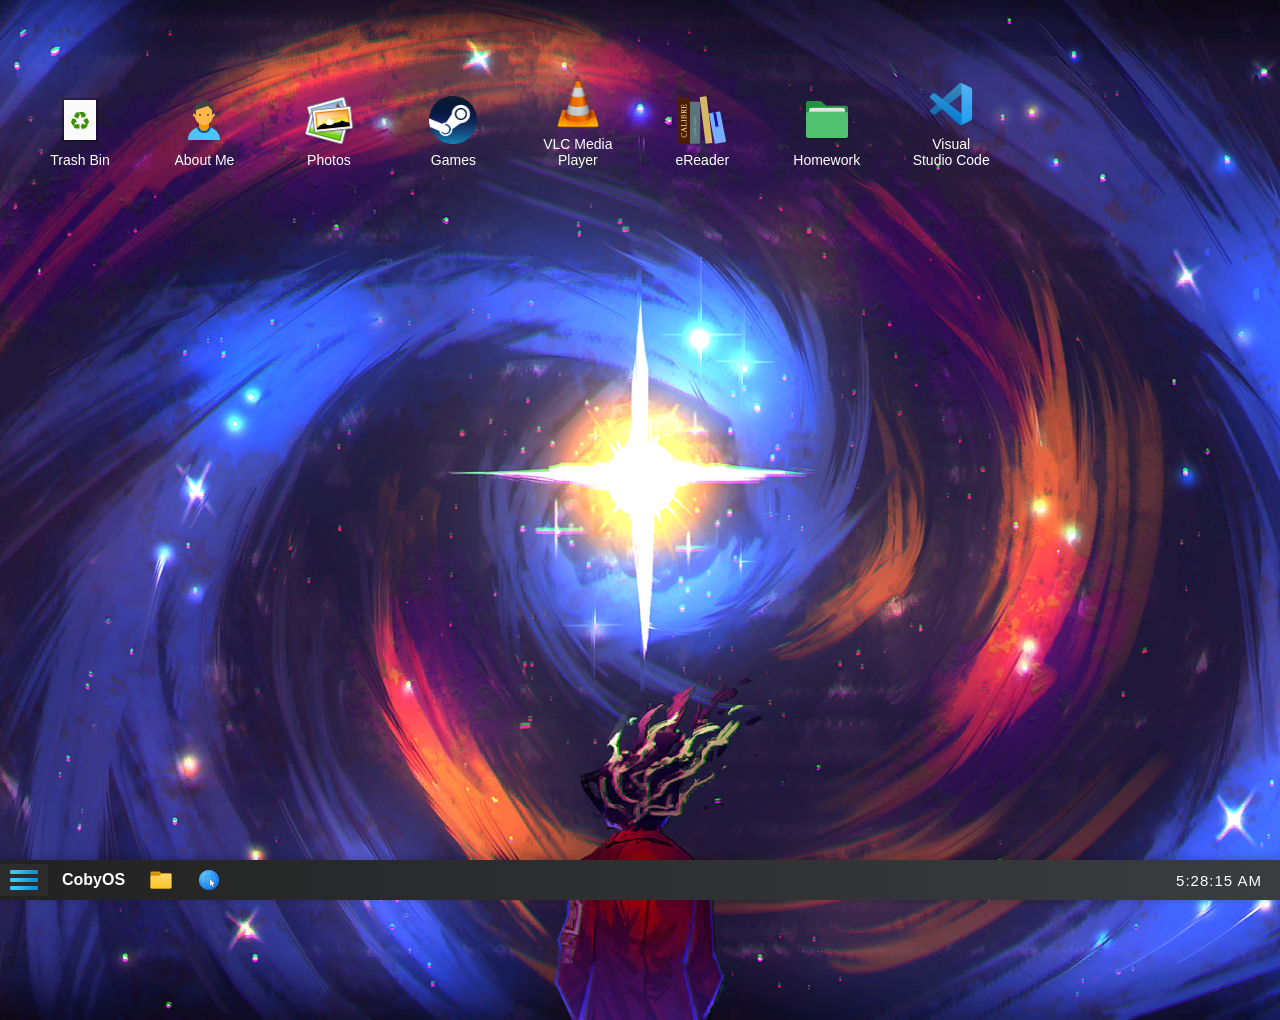
==== commit 67644a34: "Added photo album with working gallery" ====
--- a/index.html
+++ b/index.html
@@ -85,18 +85,27 @@
                         </div>
                     </div>
 
-                    <div class="window" id="photosWindow" style="display:none;">
+ <div class="window" id="photosWindow" style="display:none;">
                         <div class="window-title">Photos <button class="window-close" title="Close">&times;</button></div>
-                        <div class="window-content"> 
-                            <h2>Photos</h2>
-                            <p>This is a collection of my favorite photos.</p>
-                            <ul>
-                                <img src="images\gallery\1.png" alt="Photo 1">
-                                <li><img src="images/references/photo2.jpg" alt="Photo 2"></li>
-                                <li><img src="images/references/photo3.jpg" alt="Photo 3"></li>
-                                <li><img src="images/references/photo4.jpg" alt="Photo 4"></li>
-                                <li><img src="images/references/photo5.jpg" alt="Photo 5"></li>
-                            </ul>
+                        <div class="window-content">
+                            <h2>Gallery</h2>
+                            <div class="gallery-grid">
+                                <img src="images/gallery/1.png" alt="Photo 1">
+                                <img src="images/gallery/20240223_192907160_iOS.jpg" alt="Photo 2">
+                                <img src="images/gallery/20240514_111357950_iOS.jpg" alt="Photo 3">
+                                <img src="images/gallery/20241026_042245307_iOS.jpg" alt="Photo 4">
+                                <img src="images/gallery/20250127_145734683_iOS.jpg" alt="Photo 5">
+                                <img src="images/gallery/20250204_195940914_iOS.jpg" alt="Photo 6">
+                                <img src="images/gallery/20250323_012903578_iOS.jpg" alt="Photo 7">
+                                <img src="images/gallery/20250403_002822113_iOS.jpg" alt="Photo 8">
+                                <img src="images/gallery/20250717_232650638_iOS.jpg" alt="Photo 9">
+                                <img src="images/gallery/E3CEE772-6D3F-4CF2-8396-2312BF002158.JPG" alt="Photo 10">
+                                <img src="images/gallery/groupPhoto.JPEG" alt="Group Photo">
+                                <img src="images/gallery/IMG_0704.PNG" alt="Photo 11">
+                                <img src="images/gallery/Screenshot 2025-09-03 002830.png" alt="Screenshot 1">
+                                <img src="images/gallery/Screenshot 2025-09-03 002852.png" alt="Screenshot 2">
+                                <img src="images/gallery/Screenshot 2025-09-03 002956.png" alt="Screenshot 3">
+                            </div>
                         </div>
                     </div>
 
@@ -236,6 +245,9 @@
                         </div>
                     </div>
 
+                    <div id="imageModal" style="display:none; position:fixed; top:0; left:0; width:100vw; height:100vh; background:rgba(0,0,0,0.7); z-index:99999; justify-content:center; align-items:center;">
+                    <img id="modalImg" src="" alt="Large view" style="max-width:90vw; max-height:90vh; border-radius:12px; box-shadow:0 4px 32px rgba(0,0,0,0.4);">
+                    </div>
 
                 </div>
              
--- a/style.css
+++ b/style.css
@@ -1,5 +1,3 @@
-
-
 body {
     margin: 0;
     background: #222;
@@ -113,7 +111,12 @@
     border-radius: 8px;
     box-shadow: 0 4px 16px rgba(0,0,0,0.2);
     width: 400px;
-    overflow: hidden;
+    min-width: 320px;
+    min-height: 200px;
+    max-width: 90vw;
+    max-height: 80vh;
+    resize: both;
+    overflow: auto;
     z-index: 10;
 }
 
@@ -145,6 +148,8 @@
 
 .window-content {
     padding: 20px;
+    overflow: auto;
+    max-height: 60vh;
 }
 
 .link-text, .popup-link {
@@ -182,12 +187,42 @@
   cursor: pointer;
 }
 
-a:hover {
-  color: #4fc3f7; /* same as preview-link hover */
-}
-    
-/* remove focus outline when clicking or tabbing */
-a:focus,
-a:active {
-  outline: none;
-}
+
+.gallery-grid {
+    display: grid;
+    grid-template-columns: repeat(auto-fit, minmax(120px, 1fr));
+    gap: 12px;
+    padding: 8px 0;
+}
+.gallery-grid img {
+    width: 100%;
+    aspect-ratio: 4/3;
+    object-fit: cover;
+    border-radius: 8px;
+    box-shadow: 0 2px 8px rgba(0,0,0,0.12);
+    cursor: pointer;
+    transition: transform 0.2s, box-shadow 0.2s;
+    background: #eee;
+}
+.gallery-grid img:hover {
+    transform: scale(1.08);
+    box-shadow: 0 4px 16px rgba(0,0,0,0.18);
+    z-index: 2;
+}
+
+#imageModal {
+  display: none;
+  position: fixed;
+  top: 0; left: 0;
+  width: 100vw; height: 100vh;
+  background: rgba(0,0,0,0.7);
+  z-index: 99999;
+  justify-content: center;
+  align-items: center;
+}
+#imageModal img {
+  max-width: 90vw;
+  max-height: 90vh;
+  border-radius: 12px;
+  box-shadow: 0 4px 32px rgba(0,0,0,0.4);
+}
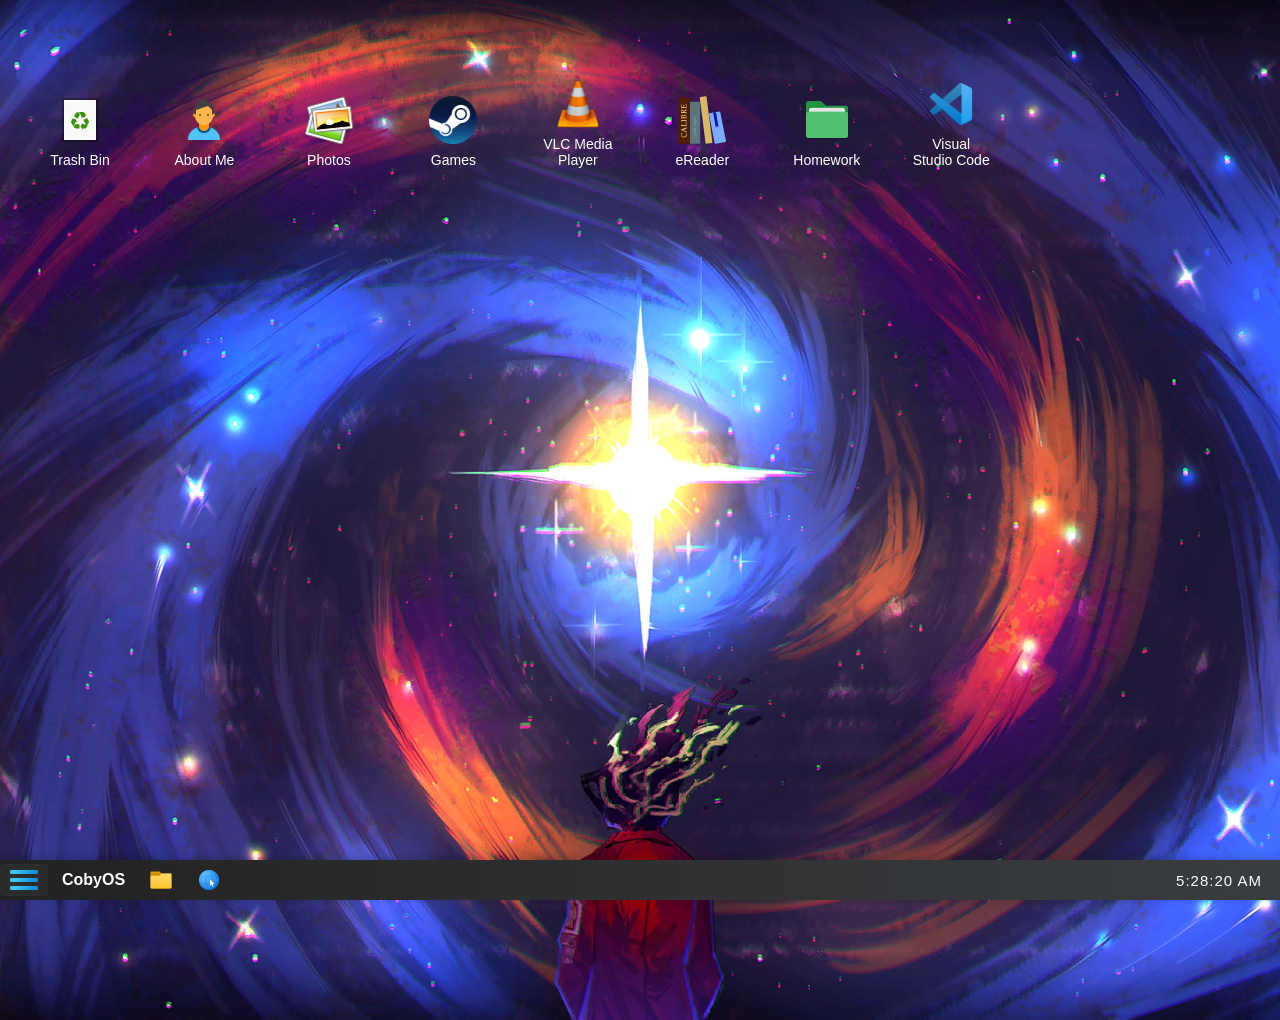
==== commit a21445a7: "Sorted the gallery" ====
--- a/index.html
+++ b/index.html
@@ -29,7 +29,7 @@
                 <!-- DESKTOP APPS/ICONS  -->
                 <div id="desktop-icons">
 
-                    <div class="desktop-icon" data-app="trashBin">
+                    <div class="desktop-icon" data-app="trash">
                         <img src="images/appIcons/trash.svg" alt="Trash Bin">
                         <span>Trash Bin</span>
                     </div>
@@ -85,26 +85,46 @@
                         </div>
                     </div>
 
- <div class="window" id="photosWindow" style="display:none;">
+                <div class="window" id="photosWindow" style="display:none;">
                         <div class="window-title">Photos <button class="window-close" title="Close">&times;</button></div>
                         <div class="window-content">
                             <h2>Gallery</h2>
                             <div class="gallery-grid">
                                 <img src="images/gallery/1.png" alt="Photo 1">
-                                <img src="images/gallery/20240223_192907160_iOS.jpg" alt="Photo 2">
-                                <img src="images/gallery/20240514_111357950_iOS.jpg" alt="Photo 3">
-                                <img src="images/gallery/20241026_042245307_iOS.jpg" alt="Photo 4">
-                                <img src="images/gallery/20250127_145734683_iOS.jpg" alt="Photo 5">
-                                <img src="images/gallery/20250204_195940914_iOS.jpg" alt="Photo 6">
-                                <img src="images/gallery/20250323_012903578_iOS.jpg" alt="Photo 7">
-                                <img src="images/gallery/20250403_002822113_iOS.jpg" alt="Photo 8">
-                                <img src="images/gallery/20250717_232650638_iOS.jpg" alt="Photo 9">
-                                <img src="images/gallery/E3CEE772-6D3F-4CF2-8396-2312BF002158.JPG" alt="Photo 10">
-                                <img src="images/gallery/groupPhoto.JPEG" alt="Group Photo">
-                                <img src="images/gallery/IMG_0704.PNG" alt="Photo 11">
-                                <img src="images/gallery/Screenshot 2025-09-03 002830.png" alt="Screenshot 1">
-                                <img src="images/gallery/Screenshot 2025-09-03 002852.png" alt="Screenshot 2">
-                                <img src="images/gallery/Screenshot 2025-09-03 002956.png" alt="Screenshot 3">
+                                <img src="images/gallery/2.JPEG" alt="Photo 2">
+                                <img src="images/gallery/3.PNG" alt="Photo 3">
+                                <img src="images/gallery/4.png" alt="Photo 4">
+                                <img src="images/gallery/5.JPG" alt="Photo 5">
+                                <img src="images/gallery/6.JPG" alt="Photo 6">
+                                <img src="images/gallery/7.PNG" alt="Photo 7">
+                                <img src="images/gallery/8.jpg" alt="Photo 8">
+                                <img src="images/gallery/9.jpg" alt="Photo 9">
+                                <img src="images/gallery/10.jpg" alt="Photo 10">
+                                <img src="images/gallery/11.jpg" alt="Photo 11">
+                                <img src="images/gallery/12.jpg" alt="Photo 12">
+                                <img src="images/gallery/13.jpg" alt="Photo 13">
+                                <img src="images/gallery/14.jpg" alt="Photo 14">
+                                <img src="images/gallery/15.jpg" alt="Photo 15">
+                                <img src="images/gallery/16.jpg" alt="Photo 16">
+                                <img src="images/gallery/17.jpg" alt="Photo 17">
+                                <img src="images/gallery/18.jpg" alt="Photo 18">
+                                <img src="images/gallery/19.jpg" alt="Photo 19">
+                                <img src="images/gallery/20.jpg" alt="Photo 20">
+                                <img src="images/gallery/21.jpg" alt="Photo 21">
+                                <img src="images/gallery/22.jpg" alt="Photo 22">
+                                <img src="images/gallery/23.jpg" alt="Photo 23">
+                                <img src="images/gallery/24.jpg" alt="Photo 24">
+                                <img src="images/gallery/25.jpg" alt="Photo 25">
+                                <img src="images/gallery/26.png" alt="Photo 26">
+                                <img src="images/gallery/27.png" alt="Photo 27">
+                                <img src="images/gallery/28.png" alt="Photo 28">
+                                <img src="images/gallery/29.jpg" alt="Photo 29">
+                                <img src="images/gallery/30.jpg" alt="Photo 30">
+                                <img src="images/gallery/31.jpg" alt="Photo 31">
+                                <img src="images/gallery/32.png" alt="Photo 32">
+                                <img src="images/gallery/33.png" alt="Photo 33">
+                                <img src="images/gallery/34.jpg" alt="Photo 34">
+                                <img src="images/gallery/20250407_213233136_iOS.heic" alt="Photo 20250407_213233136_iOS">
                             </div>
                         </div>
                     </div>
@@ -135,7 +155,8 @@
                             </ul>
                         </div>
                     </div>
-                    <!-- Preview box for Persona 5 Royal (shown on hover) -->
+
+                    <!--Preview box (shown on hover) -->
                     <div id="previewBox" style="display:none; position:absolute; z-index:9999; pointer-events:none;">
                     <img id="previewImg" src="" alt="Preview" style="max-width:220px; max-height:220px;">
                     </div>
@@ -160,7 +181,6 @@
                         <div class="window-title">VLC Media Player <button class="window-close" title="Close">&times;</button></div>
                         <div class="window-content">
                             <h2>Favorite Films and TV</h2>
-
                             <h3>Anime</h3>
                             <ul>
                                 <li><span class="preview-link" data-preview="images/reference/nisekoi.png">Nisekoi: False Love</span></li>
@@ -173,7 +193,6 @@
                                 <li><span class="preview-link" data-preview="images/reference/saiki.png">The Disastrous Life of Saiki K.</span></li>
                                 <li><span class="preview-link" data-preview="images/reference/steins.png">Steins;Gate</span></li>
                             </ul>
-
                             <h3>Shows</h3>
                             <ul>
                                 <li><span class="preview-link" data-preview="images/reference/breakingBad.png">Breaking Bad</span></li>
@@ -181,7 +200,6 @@
                                 <li><span class="preview-link" data-preview="images/reference/witcher.png">The Witcher</span></li>
                                 <li><span class="preview-link" data-preview="images/reference/ninjago.png">Ninjago</span></li>
                             </ul>
-
                             <h3>Movies</h3>
                             <ul>
                                 <li><span class="preview-link" data-preview="images/reference/backToTheFuture.png   ">Back to the Future</span></li>
@@ -194,9 +212,6 @@
                                 <li><span class="preview-link" data-preview="images/reference/theLEGOmovie.png">The LEGO Movie</span></li>
                                 <li><span class="preview-link" data-preview="images/reference/everything.png">Everything, Everywhere, All At Once</span></li>
                             </ul>
-
-
-
                         </div>
                     </div>
 
@@ -219,7 +234,6 @@
                             </ul>
                             <h2>Clubs</h2>
                             <ul>
-                                
                                 <li>National Honor Society</li>
                                 <li>eSports Club
                                     <ul>
@@ -227,8 +241,6 @@
                                         <li>Marvel Rivals</li>
                                     </ul>
                                 </li>
-
-
                             </ul>
                         </div>
                     </div>
@@ -245,8 +257,19 @@
                         </div>
                     </div>
 
+                    <div class="window" id="trashWindow" style="display:none;">
+                        <div class="window-title">Trash Bin <button class="window-close" title="Close">&times;</button></div>
+                        <div class="window-content">
+                            <h2>Goals</h2>
+                            <p>I hope to achieve the following goals:</p>
+                            <ul>
+                                <li>Engineering Technology Design</li>
+                            </ul>
+                        </div>
+                    </div>
+
                     <div id="imageModal" style="display:none; position:fixed; top:0; left:0; width:100vw; height:100vh; background:rgba(0,0,0,0.7); z-index:99999; justify-content:center; align-items:center;">
-                    <img id="modalImg" src="" alt="Large view" style="max-width:90vw; max-height:90vh; border-radius:12px; box-shadow:0 4px 32px rgba(0,0,0,0.4);">
+                        <img id="modalImg" src="" alt="Large view" style="max-width:90vw; max-height:90vh; border-radius:12px; box-shadow:0 4px 32px rgba(0,0,0,0.4);">
                     </div>
 
                 </div>
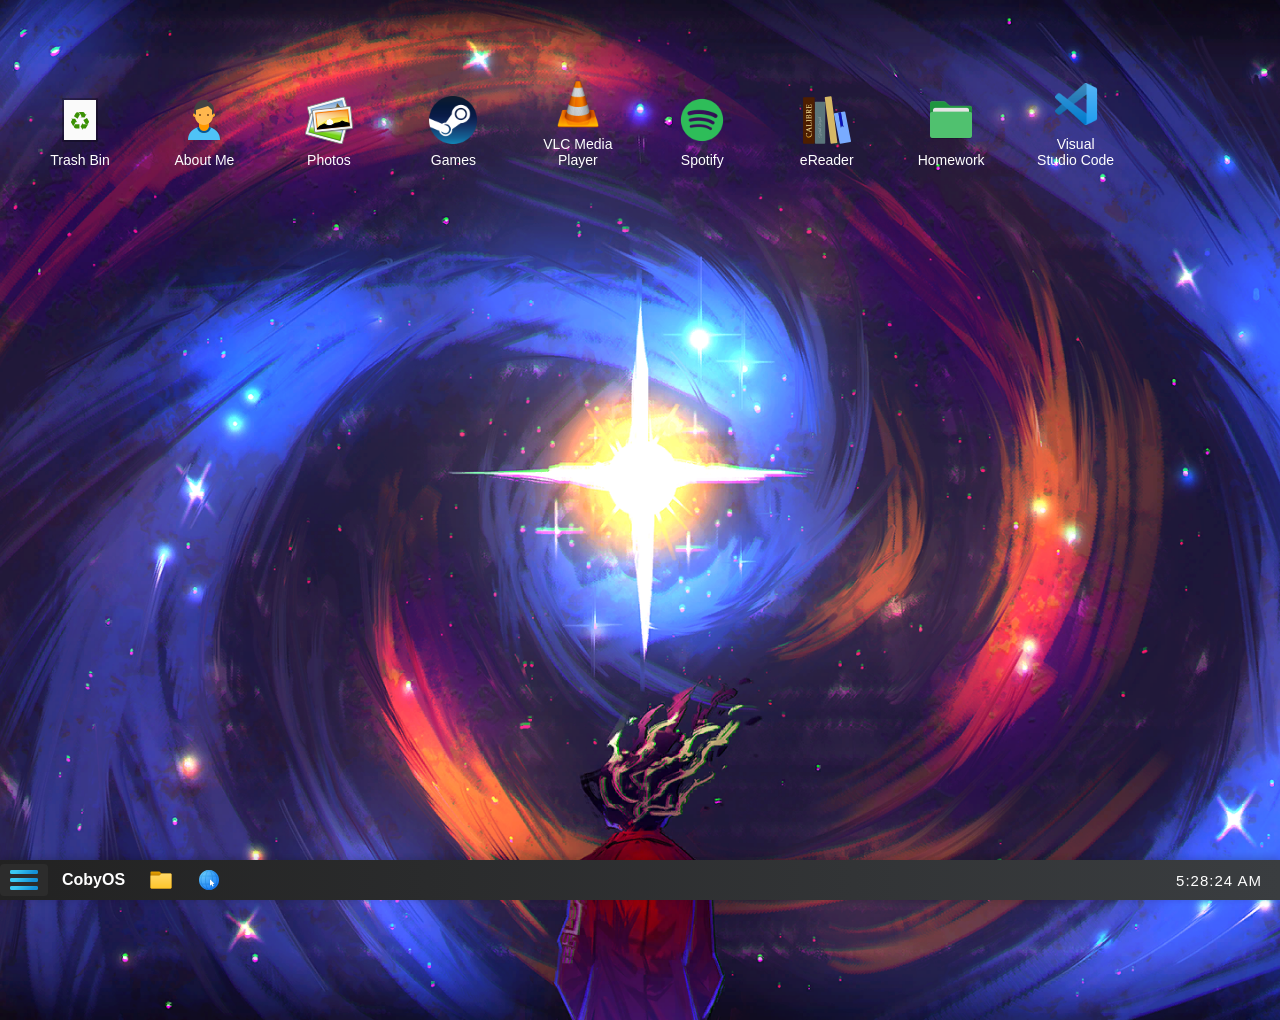
==== commit 576be32e: "Embedded music and updated dreams/goals" ====
--- a/index.html
+++ b/index.html
@@ -54,6 +54,11 @@
                         <span>VLC Media Player</span>
                     </div>
 
+                    <div class="desktop-icon" data-app="favoriteMusic">
+                        <img src="images/appIcons/spotify.png" alt="Favorite Music">
+                        <span>Spotify</span>
+                    </div>
+
                     <div class="desktop-icon" data-app="favoriteBooks">
                         <img src="images/appIcons/calibre.svg" alt="Favorite Books">
                         <span>eReader</span>
@@ -77,9 +82,25 @@
                         <div class="window-content"> 
                             <h2>Coby</h2>
                             <p>Hello everyone, my name is Coby, and this is a website I made that is styled like an operating system.</p>
+                            <p>People consider me a sociable and outgoing person. I love meeting new people and don't really get nervous talking, even in presentations.</p>
                             <ul>
                                 <li>Hobbies: Gaming, reading, anime, programming, drawing, learning new things</li>
+                                    <ul>
+                                        <li>Gaming</li>
+                                        <li>Reading</li>
+                                        <li>Anime</li>
+                                        <li>Programming</li>
+                                        <li>Drawing</li>
+                                        <li>Learning new things</li>
+                                    </ul>
                                 <li>I am majoring in computer engineering. I hope to become a VLSI engineer to optimize hardware for performance and efficiency.</li>
+                                <li>I am Vietnamese and Laos</li>
+                                <li>Grew up in Arlington and Grand Prairie</li>
+                                <li>I am the oldest amongst my siblings</li>
+                                    <ul>
+                                        <li>Two younger brothers</li>
+                                        <li>One baby sister</li>
+                                    </ul>
                                 <li>Fun Fact: I love playing fighting games</li>
                             </ul>
                         </div>
@@ -215,6 +236,36 @@
                         </div>
                     </div>
 
+                    <div class="window" id="favoriteMusicWindow" style="display:none;">
+                        <div class="window-title">Music <button class="window-close" title="Close">&times;</button></div>
+                        <div class="window-content">
+                            <h2>Favorite Songs</h2>
+                            <iframe data-testid="embed-iframe" style="border-radius:12px" src="https://open.spotify.com/embed/track/0TpJF2IIk9idRMJuSSXMLh?utm_source=generator" width="100%" height="152" frameBorder="0" allowfullscreen="" allow="autoplay; clipboard-write; encrypted-media; fullscreen; picture-in-picture" loading="lazy"></iframe>
+                            <iframe data-testid="embed-iframe" style="border-radius:12px" src="https://open.spotify.com/embed/track/7pc3hxGf3xLsYXGKitStzP?utm_source=generator" width="100%" height="152" frameBorder="0" allowfullscreen="" allow="autoplay; clipboard-write; encrypted-media; fullscreen; picture-in-picture" loading="lazy"></iframe>
+                            <iframe data-testid="embed-iframe" style="border-radius:12px" src="https://open.spotify.com/embed/track/5gBzEMgNu3vVMFypYAJVhr?utm_source=generator" width="100%" height="152" frameBorder="0" allowfullscreen="" allow="autoplay; clipboard-write; encrypted-media; fullscreen; picture-in-picture" loading="lazy"></iframe>
+                            <iframe data-testid="embed-iframe" style="border-radius:12px" src="https://open.spotify.com/embed/track/7g2zv9NVHHGkTqqcU1p3Du?utm_source=generator" width="100%" height="152" frameBorder="0" allowfullscreen="" allow="autoplay; clipboard-write; encrypted-media; fullscreen; picture-in-picture" loading="lazy"></iframe>
+                            <iframe data-testid="embed-iframe" style="border-radius:12px" src="https://open.spotify.com/embed/track/1H2pPtoPS8kNlqCN7HfT6g?utm_source=generator" width="100%" height="152" frameBorder="0" allowfullscreen="" allow="autoplay; clipboard-write; encrypted-media; fullscreen; picture-in-picture" loading="lazy"></iframe>
+                            <iframe data-testid="embed-iframe" style="border-radius:12px" src="https://open.spotify.com/embed/track/1ClWnDDqgaNx7T41uVid7C?utm_source=generator" width="100%" height="152" frameBorder="0" allowfullscreen="" allow="autoplay; clipboard-write; encrypted-media; fullscreen; picture-in-picture" loading="lazy"></iframe>
+                            <iframe data-testid="embed-iframe" style="border-radius:12px" src="https://open.spotify.com/embed/track/5zA8vzDGqPl2AzZkEYQGKh?utm_source=generator" width="100%" height="152" frameBorder="0" allowfullscreen="" allow="autoplay; clipboard-write; encrypted-media; fullscreen; picture-in-picture" loading="lazy"></iframe>
+                            <iframe data-testid="embed-iframe" style="border-radius:12px" src="https://open.spotify.com/embed/track/2MX7KX78uxMwkeeDyk6CR1?utm_source=generator" width="100%" height="152" frameBorder="0" allowfullscreen="" allow="autoplay; clipboard-write; encrypted-media; fullscreen; picture-in-picture" loading="lazy"></iframe>
+                            <iframe data-testid="embed-iframe" style="border-radius:12px" src="https://open.spotify.com/embed/track/31HQXEZFHCi93k44JoStvb?utm_source=generator" width="100%" height="152" frameBorder="0" allowfullscreen="" allow="autoplay; clipboard-write; encrypted-media; fullscreen; picture-in-picture" loading="lazy"></iframe>
+                            <iframe data-testid="embed-iframe" style="border-radius:12px" src="https://open.spotify.com/embed/track/6bPPyigCphBBQ9781j6eKM?utm_source=generator" width="100%" height="152" frameBorder="0" allowfullscreen="" allow="autoplay; clipboard-write; encrypted-media; fullscreen; picture-in-picture" loading="lazy"></iframe>
+                            <iframe data-testid="embed-iframe" style="border-radius:12px" src="https://open.spotify.com/embed/track/1ugSQtej6DOYaUaqQ82VgN?utm_source=generator" width="100%" height="152" frameBorder="0" allowfullscreen="" allow="autoplay; clipboard-write; encrypted-media; fullscreen; picture-in-picture" loading="lazy"></iframe>
+                            <iframe data-testid="embed-iframe" style="border-radius:12px" src="https://open.spotify.com/embed/track/6SWDzvB4bHJWFAFvblO5U5?utm_source=generator" width="100%" height="152" frameBorder="0" allowfullscreen="" allow="autoplay; clipboard-write; encrypted-media; fullscreen; picture-in-picture" loading="lazy"></iframe>
+                            <iframe data-testid="embed-iframe" style="border-radius:12px" src="https://open.spotify.com/embed/track/7JzOB1JdNy7ocpN9ZpyYma?utm_source=generator" width="100%" height="152" frameBorder="0" allowfullscreen="" allow="autoplay; clipboard-write; encrypted-media; fullscreen; picture-in-picture" loading="lazy"></iframe>
+                            <iframe data-testid="embed-iframe" style="border-radius:12px" src="https://open.spotify.com/embed/track/0Gp8MWnUzS5V2lvTr25c2A?utm_source=generator" width="100%" height="152" frameBorder="0" allowfullscreen="" allow="autoplay; clipboard-write; encrypted-media; fullscreen; picture-in-picture" loading="lazy"></iframe>
+                            <iframe data-testid="embed-iframe" style="border-radius:12px" src="https://open.spotify.com/embed/track/5Enelp7irA2tN45HiIKHrl?utm_source=generator" width="100%" height="152" frameBorder="0" allowfullscreen="" allow="autoplay; clipboard-write; encrypted-media; fullscreen; picture-in-picture" loading="lazy"></iframe>
+                            <iframe data-testid="embed-iframe" style="border-radius:12px" src="https://open.spotify.com/embed/track/7qUTZEf6bgiApJEXpMAH5y?utm_source=generator" width="100%" height="152" frameBorder="0" allowfullscreen="" allow="autoplay; clipboard-write; encrypted-media; fullscreen; picture-in-picture" loading="lazy"></iframe>
+                            <iframe data-testid="embed-iframe" style="border-radius:12px" src="https://open.spotify.com/embed/track/6O4t5H68WJNd8RQjZcu2Oj?utm_source=generator" width="100%" height="152" frameBorder="0" allowfullscreen="" allow="autoplay; clipboard-write; encrypted-media; fullscreen; picture-in-picture" loading="lazy"></iframe>
+                            <iframe data-testid="embed-iframe" style="border-radius:12px" src="https://open.spotify.com/embed/track/7ETSUd74fhHvG2JldNVizV?utm_source=generator" width="100%" height="152" frameBorder="0" allowfullscreen="" allow="autoplay; clipboard-write; encrypted-media; fullscreen; picture-in-picture" loading="lazy"></iframe>
+                            <iframe data-testid="embed-iframe" style="border-radius:12px" src="https://open.spotify.com/embed/track/25vvfOwx0tw2N44SMk1cMC?utm_source=generator" width="100%" height="152" frameBorder="0" allowfullscreen="" allow="autoplay; clipboard-write; encrypted-media; fullscreen; picture-in-picture" loading="lazy"></iframe>
+                            <iframe data-testid="embed-iframe" style="border-radius:12px" src="https://open.spotify.com/embed/track/4FDr0iOEB8lEDgpvCvEYWi?utm_source=generator" width="100%" height="152" frameBorder="0" allowfullscreen="" allow="autoplay; clipboard-write; encrypted-media; fullscreen; picture-in-picture" loading="lazy"></iframe>
+                            <iframe data-testid="embed-iframe" style="border-radius:12px" src="https://open.spotify.com/embed/track/5KLL3cZEyuSJRvyS84o4Df?utm_source=generator" width="100%" height="152" frameBorder="0" allowfullscreen="" allow="autoplay; clipboard-write; encrypted-media; fullscreen; picture-in-picture" loading="lazy"></iframe>
+                            <iframe data-testid="embed-iframe" style="border-radius:12px" src="https://open.spotify.com/embed/track/42qNWdLKCI41S4uzfamhFM?utm_source=generator" width="100%" height="152" frameBorder="0" allowfullscreen="" allow="autoplay; clipboard-write; encrypted-media; fullscreen; picture-in-picture" loading="lazy"></iframe>
+                        
+                        </div>
+                    </div>
+
                     <div class="window" id="homeworkWindow" style="display:none;">
                         <div class="window-title">Homework <button class="window-close" title="Close">&times;</button></div>
                         <div class="window-content">
@@ -263,7 +314,9 @@
                             <h2>Goals</h2>
                             <p>I hope to achieve the following goals:</p>
                             <ul>
-                                <li>Engineering Technology Design</li>
+                                <li>Graduate from UNT with a Computer Engineering degree with specialization in VLSI</li>
+                                <li>Get internships (Lockheed Martin, tech firms, etc)</li>
+                                <li>Pursue personal projects</li>
                             </ul>
                         </div>
                     </div>
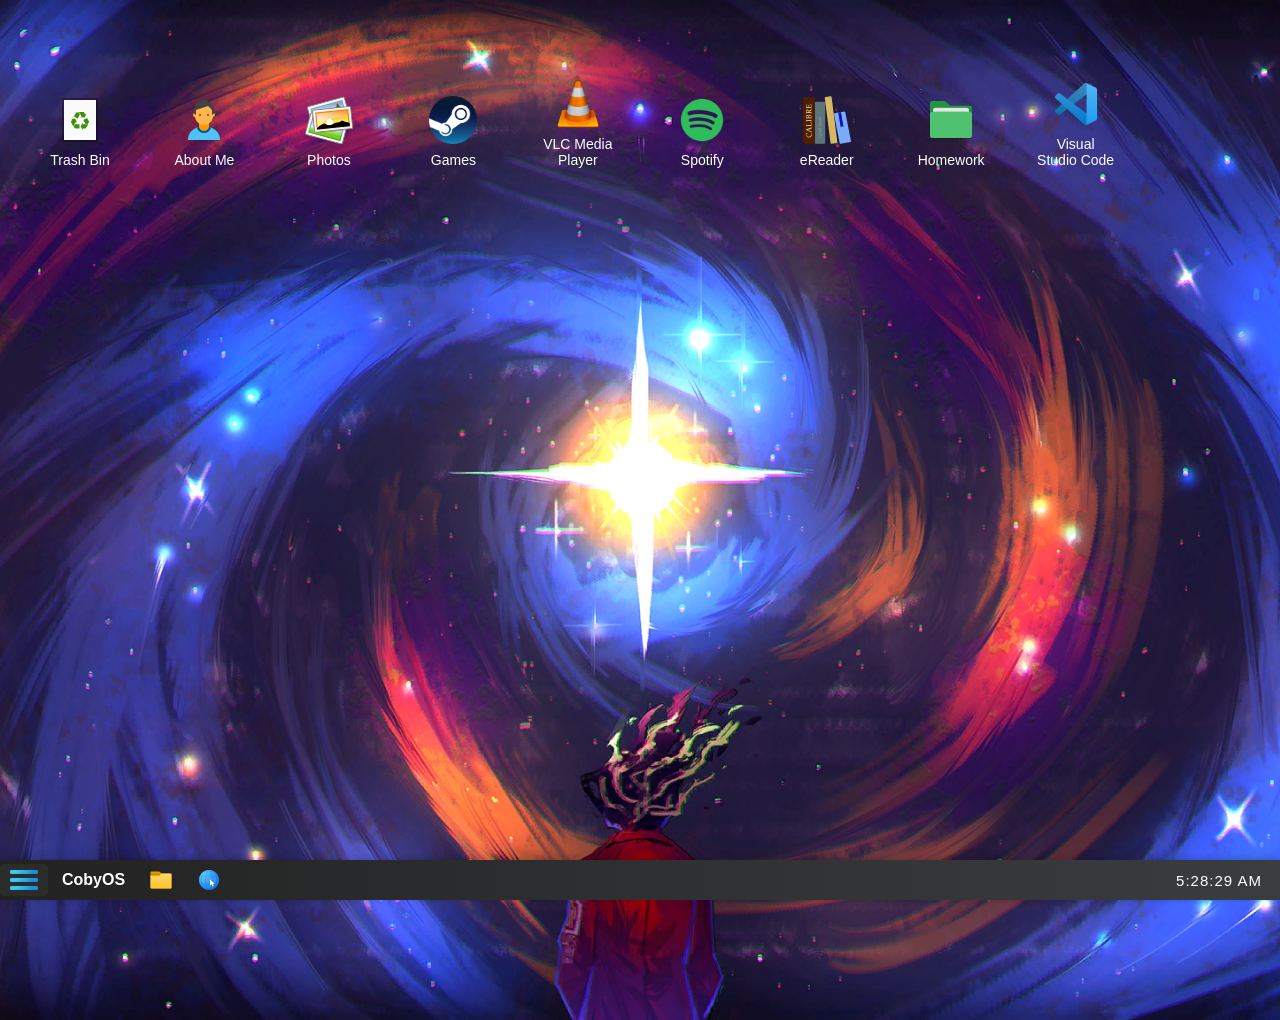
==== commit 348e02c9: "Minor grammar fixes and additiosn to goals" ====
--- a/index.html
+++ b/index.html
@@ -93,14 +93,27 @@
                                         <li>Drawing</li>
                                         <li>Learning new things</li>
                                     </ul>
-                                <li>I am majoring in computer engineering. I hope to become a VLSI engineer to optimize hardware for performance and efficiency.</li>
+
+                                <h3>History/Past</h3>
                                 <li>I am Vietnamese and Laos</li>
                                 <li>Grew up in Arlington and Grand Prairie</li>
+                                <li>I went to school in Grand Prairie</li>
+                                    <ul>
+                                        <li>Grand Prairie Collegiate Institute - Computer Science</li>
+                                        <li>Dubiski Career High School - Engineering</li>
+                                    </ul>
                                 <li>I am the oldest amongst my siblings</li>
                                     <ul>
                                         <li>Two younger brothers</li>
                                         <li>One baby sister</li>
                                     </ul>
+                                <li>Interested in technology and computers since I was young</li>                                
+                                <h3>Now</h3>
+                                <li>I am majoring in computer engineering. I hope to become a VLSI engineer to optimize hardware for performance and efficiency.</li>
+                                <li>Part of the Honors College and Emerald Eagle Scholars Program</li>
+                                <li>I am part of GDPT, a Buddhist youth group at my temple</li>
+                                <li>I work as a Meta Sales Specialist in Target locations</li>
+
                                 <li>Fun Fact: I love playing fighting games</li>
                             </ul>
                         </div>
@@ -145,7 +158,6 @@
                                 <img src="images/gallery/32.png" alt="Photo 32">
                                 <img src="images/gallery/33.png" alt="Photo 33">
                                 <img src="images/gallery/34.jpg" alt="Photo 34">
-                                <img src="images/gallery/20250407_213233136_iOS.heic" alt="Photo 20250407_213233136_iOS">
                             </div>
                         </div>
                     </div>
@@ -316,7 +328,22 @@
                             <ul>
                                 <li>Graduate from UNT with a Computer Engineering degree with specialization in VLSI</li>
                                 <li>Get internships (Lockheed Martin, tech firms, etc)</li>
-                                <li>Pursue personal projects</li>
+                                <li>Join STEM or culture related clubs/organizations</li>
+                                <li>Earn a teaching certification in STEM to teach computer science/engineering</li>
+                                
+                                <h3>Smaller Goals</h3>
+                                <li>Pursue personal projects (robotics, Arduino, etc)</li>
+                                <li>Contribute to open-source projects</li>
+                                <li>Learn a new programming language</li>
+                                <li>Become fluent in Vietnamese</li>
+                                <li>Develop a video game</li>
+                            </ul>
+
+                            <h2>Things to Improve</h2>
+                            <ul>
+                                <li>Time management skills</li>
+                                <li>Public speaking abilities</li>
+                                <li>Networking and relationship-building</li>
                             </ul>
                         </div>
                     </div>
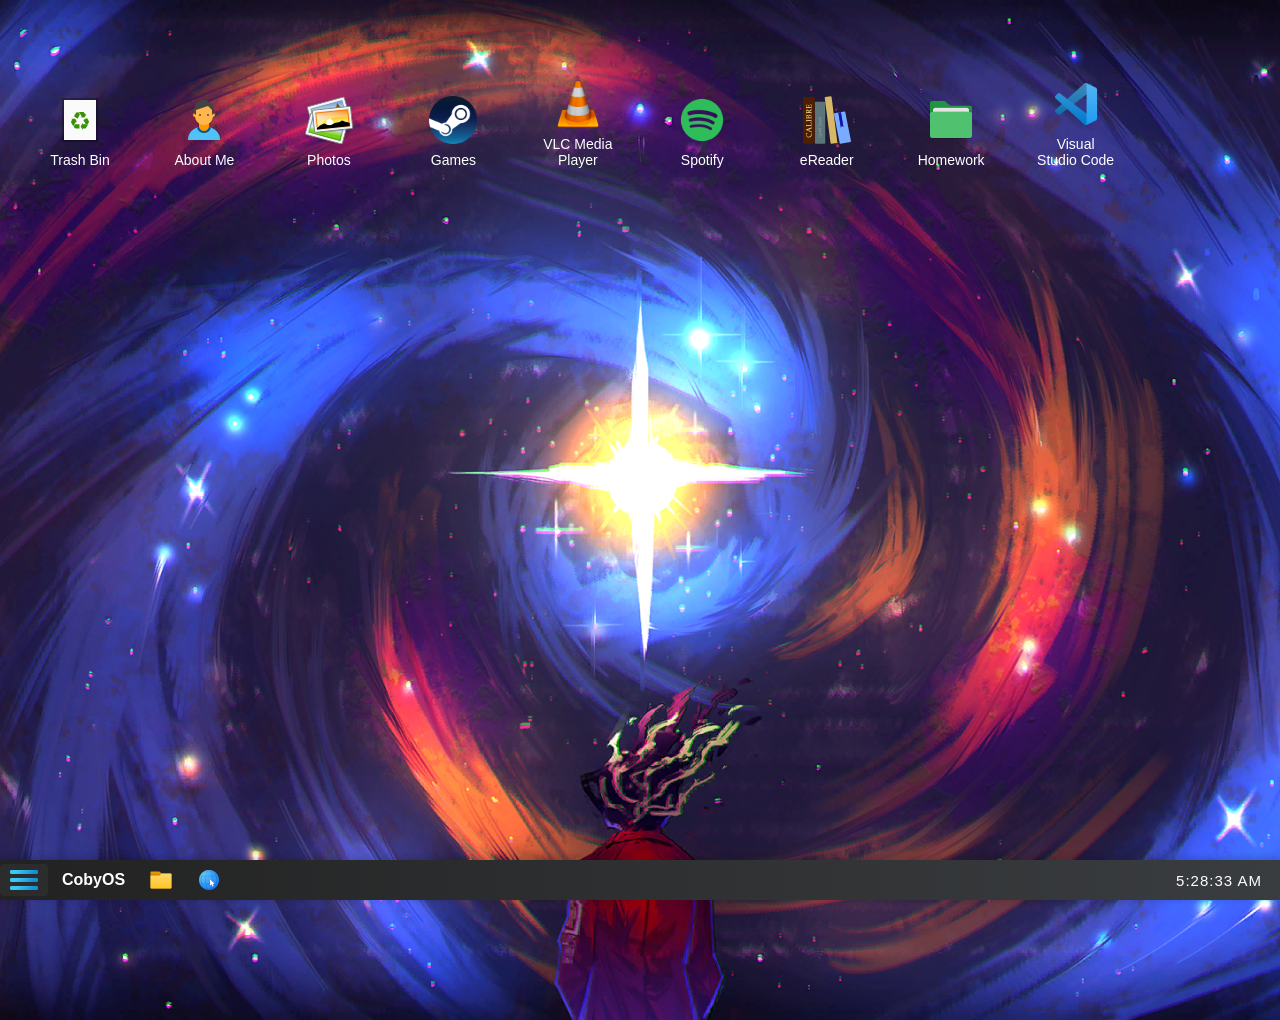
==== commit a22a4e59: "Workin on making website modular for Github Pages deployment, making it easier to edit content witho" ====
--- a/index.html
+++ b/index.html
@@ -79,113 +79,19 @@
                 <div class="windows-container">
                     <div class="window" id="aboutMeWindow" style="display:none;">
                         <div class="window-title">About Me <button class="window-close" title="Close">&times;</button></div>
-                        <div class="window-content"> 
-                            <h2>Coby</h2>
-                            <p>Hello everyone, my name is Coby, and this is a website I made that is styled like an operating system.</p>
-                            <p>People consider me a sociable and outgoing person. I love meeting new people and don't really get nervous talking, even in presentations.</p>
-                            <ul>
-                                <li>Hobbies: Gaming, reading, anime, programming, drawing, learning new things</li>
-                                    <ul>
-                                        <li>Gaming</li>
-                                        <li>Reading</li>
-                                        <li>Anime</li>
-                                        <li>Programming</li>
-                                        <li>Drawing</li>
-                                        <li>Learning new things</li>
-                                    </ul>
-
-                                <h3>History/Past</h3>
-                                <li>I am Vietnamese and Laos</li>
-                                <li>Grew up in Arlington and Grand Prairie</li>
-                                <li>I went to school in Grand Prairie</li>
-                                    <ul>
-                                        <li>Grand Prairie Collegiate Institute - Computer Science</li>
-                                        <li>Dubiski Career High School - Engineering</li>
-                                    </ul>
-                                <li>I am the oldest amongst my siblings</li>
-                                    <ul>
-                                        <li>Two younger brothers</li>
-                                        <li>One baby sister</li>
-                                    </ul>
-                                <li>Interested in technology and computers since I was young</li>                                
-                                <h3>Now</h3>
-                                <li>I am majoring in computer engineering. I hope to become a VLSI engineer to optimize hardware for performance and efficiency.</li>
-                                <li>Part of the Honors College and Emerald Eagle Scholars Program</li>
-                                <li>I am part of GDPT, a Buddhist youth group at my temple</li>
-                                <li>I work as a Meta Sales Specialist in Target locations</li>
-
-                                <li>Fun Fact: I love playing fighting games</li>
-                            </ul>
+                        <div class="window-content" data-load="windows/about.html">
                         </div>
                     </div>
 
                 <div class="window" id="photosWindow" style="display:none;">
                         <div class="window-title">Photos <button class="window-close" title="Close">&times;</button></div>
-                        <div class="window-content">
-                            <h2>Gallery</h2>
-                            <div class="gallery-grid">
-                                <img src="images/gallery/1.png" alt="Photo 1">
-                                <img src="images/gallery/2.JPEG" alt="Photo 2">
-                                <img src="images/gallery/3.PNG" alt="Photo 3">
-                                <img src="images/gallery/4.png" alt="Photo 4">
-                                <img src="images/gallery/5.JPG" alt="Photo 5">
-                                <img src="images/gallery/6.JPG" alt="Photo 6">
-                                <img src="images/gallery/7.PNG" alt="Photo 7">
-                                <img src="images/gallery/8.jpg" alt="Photo 8">
-                                <img src="images/gallery/9.jpg" alt="Photo 9">
-                                <img src="images/gallery/10.jpg" alt="Photo 10">
-                                <img src="images/gallery/11.jpg" alt="Photo 11">
-                                <img src="images/gallery/12.jpg" alt="Photo 12">
-                                <img src="images/gallery/13.jpg" alt="Photo 13">
-                                <img src="images/gallery/14.jpg" alt="Photo 14">
-                                <img src="images/gallery/15.jpg" alt="Photo 15">
-                                <img src="images/gallery/16.jpg" alt="Photo 16">
-                                <img src="images/gallery/17.jpg" alt="Photo 17">
-                                <img src="images/gallery/18.jpg" alt="Photo 18">
-                                <img src="images/gallery/19.jpg" alt="Photo 19">
-                                <img src="images/gallery/20.jpg" alt="Photo 20">
-                                <img src="images/gallery/21.jpg" alt="Photo 21">
-                                <img src="images/gallery/22.jpg" alt="Photo 22">
-                                <img src="images/gallery/23.jpg" alt="Photo 23">
-                                <img src="images/gallery/24.jpg" alt="Photo 24">
-                                <img src="images/gallery/25.jpg" alt="Photo 25">
-                                <img src="images/gallery/26.png" alt="Photo 26">
-                                <img src="images/gallery/27.png" alt="Photo 27">
-                                <img src="images/gallery/28.png" alt="Photo 28">
-                                <img src="images/gallery/29.jpg" alt="Photo 29">
-                                <img src="images/gallery/30.jpg" alt="Photo 30">
-                                <img src="images/gallery/31.jpg" alt="Photo 31">
-                                <img src="images/gallery/32.png" alt="Photo 32">
-                                <img src="images/gallery/33.png" alt="Photo 33">
-                                <img src="images/gallery/34.jpg" alt="Photo 34">
-                            </div>
+                        <div class="window-content" data-load="windows/gallery.html">
                         </div>
                     </div>
 
                     <div class="window" id="favoriteGamesWindow" style="display:none;">
                         <div class="window-title">Games <button class="window-close" title="Close">&times;</button></div>
-                        <div class="window-content">
-                            <h2>Favorite Games</h2>
-                            <p>I enjoy playing a variety of video games across different genres. My favorite type of games are fighting games.</p>
-                            <ul>
-                                <li><span class="preview-link" data-preview="images/references/persona.gif">Persona 5 Royal</span></li>
-                                <li><span class="preview-link" data-preview="images/references/pikmin.png">Pikmin</span></li>
-                                <li><span class="preview-link" data-preview="images/references/smash.png">Super Smash Bros. Ultimate</span></li>
-                                <li><span class="preview-link" data-preview="images/references/limbus.gif">Limbus Company</span></li>
-                                <li><span class="preview-link" data-preview="images/references/ggst.gif">Guilty Gear -Strive- </span></li>
-                                <li><span class="preview-link" data-preview="images/references/terraria.gif">Terraria</span></li>
-                                <li><span class="preview-link" data-preview="images/references/danganronpa.png">Danganronpa</span></li>
-                                <li><span class="preview-link" data-preview="images/references/riskofrain.gif">Risk of Rain</span></li>
-                                <li><span class="preview-link" data-preview="images/references/FE.png">Fire Emblem: Awakening</span></li>
-                                <li><span class="preview-link" data-preview="images/references/hitman.png">Hitman</span></li>
-                            </ul>
-                            <h2>Other Games</h2>
-                            <ul>
-                                <li><span class="preview-link" data-preview="images/references/valorant.png">Valorant</span></li>
-                                <li><span class="preview-link" data-preview="images/references/mh.png">Monster Hunter</span></li>
-                                <li><span class="preview-link" data-preview="images/references/yugioh.png">Yu-gi-oh!</span></li>
-                                <li><span class="preview-link" data-preview="images/references/peggle.gif">Peggle</span></li>
-                            </ul>
+                        <div class="window-content" data-load="windows/games.html">
                         </div>
                     </div>
 
@@ -196,17 +102,7 @@
 
                     <div class="window" id="favoriteBooksWindow" style="display:none;">
                         <div class="window-title">Calibre eReader <button class="window-close" title="Close">&times;</button></div>
-                        <div class="window-content">
-                            <h2>Books</h2>
-                            <p>I like to read classical literature and Japanese light novels (English translated).</p>
-                            <ul>
-                                <li>No Longer Human by Osamu Dazai</li>
-                                <li>The Metamorphosis by Franz Kafka</li>
-                                <li>Wuthering Heights by Emily Bronte</li>
-                                <li>The Evolution of Calpurnia Tate by Jacqueline Kelly</li>
-                                <li>The Melancholy of Haruhi Suzumiya by Nagaru Tanigawa</li>
-                                <li>Sherlock Holmes by Sir Conan Arthur Doyle</li>
-                            </ul>
+                        <div class="window-content" data-load="windows/books.html">
                         </div>
                     </div>
 
@@ -246,7 +142,9 @@
                                 <li><span class="preview-link" data-preview="images/reference/everything.png">Everything, Everywhere, All At Once</span></li>
                             </ul>
                         </div>
-                    </div>
+                            </div>
+                            <div class="window-content" data-load="windows/films.html">
+                            </div>
 
                     <div class="window" id="favoriteMusicWindow" style="display:none;">
                         <div class="window-title">Music <button class="window-close" title="Close">&times;</button></div>
@@ -275,36 +173,14 @@
                             <iframe data-testid="embed-iframe" style="border-radius:12px" src="https://open.spotify.com/embed/track/5KLL3cZEyuSJRvyS84o4Df?utm_source=generator" width="100%" height="152" frameBorder="0" allowfullscreen="" allow="autoplay; clipboard-write; encrypted-media; fullscreen; picture-in-picture" loading="lazy"></iframe>
                             <iframe data-testid="embed-iframe" style="border-radius:12px" src="https://open.spotify.com/embed/track/42qNWdLKCI41S4uzfamhFM?utm_source=generator" width="100%" height="152" frameBorder="0" allowfullscreen="" allow="autoplay; clipboard-write; encrypted-media; fullscreen; picture-in-picture" loading="lazy"></iframe>
                         
-                        </div>
+                            </div>
+                            <div class="window-content" data-load="windows/music.html">
+                            </div>
                     </div>
 
                     <div class="window" id="homeworkWindow" style="display:none;">
                         <div class="window-title">Homework <button class="window-close" title="Close">&times;</button></div>
-                        <div class="window-content">
-                            <h2>Competitions</h2>
-                            <ul>
-                                <h3><a href="https://www.skillsusa.org/" class="preview-link" data-preview="images/references/skillsusa.png" target="_blank">SkillsUSA</a></h3>
-                                <li>Engineering Technology Design</li>
-                                <li>Programming</li>
-                                <li>Emblem Ceremony</li>
-                                <h3><a href="https://www.bpa.org/" class="preview-link" data-preview="images/references/bpa.png" target="_blank">Business Professionals of America</a></h3>
-                                <li>Network Design Team</li>
-                                <li>Python Programming</li>
-                                <h3>Other</h3>
-                                <li>BEST Robotics</li>
-                                <li>Lockheed Martin CodeQuest</li>
-                                <li>AFA Cyberpatriot</li>
-                            </ul>
-                            <h2>Clubs</h2>
-                            <ul>
-                                <li>National Honor Society</li>
-                                <li>eSports Club
-                                    <ul>
-                                        <li>Super Smash Bros. Ultimate</li>
-                                        <li>Marvel Rivals</li>
-                                    </ul>
-                                </li>
-                            </ul>
+                        <div class="window-content" data-load="windows/experience.html">
                         </div>
                     </div>
 
@@ -318,7 +194,9 @@
                                 <li><a href="https://github.com/CobyNguyen/Arduino-UNO-Weather-Monitor" target="_blank"  class="preview-link" data-preview="images/references/arduinoWeatherMonitor.png">Arduino Weather Monitor</a></li>
                             </ul>
                         </div>
-                    </div>
+                            </div>
+                            <div class="window-content" data-load="windows/projects.html">
+                            </div>
 
                     <div class="window" id="trashWindow" style="display:none;">
                         <div class="window-title">Trash Bin <button class="window-close" title="Close">&times;</button></div>
@@ -346,7 +224,9 @@
                                 <li>Networking and relationship-building</li>
                             </ul>
                         </div>
-                    </div>
+                            </div>
+                            <div class="window-content" data-load="windows/trash.html">
+                            </div>
 
                     <div id="imageModal" style="display:none; position:fixed; top:0; left:0; width:100vw; height:100vh; background:rgba(0,0,0,0.7); z-index:99999; justify-content:center; align-items:center;">
                         <img id="modalImg" src="" alt="Large view" style="max-width:90vw; max-height:90vh; border-radius:12px; box-shadow:0 4px 32px rgba(0,0,0,0.4);">
